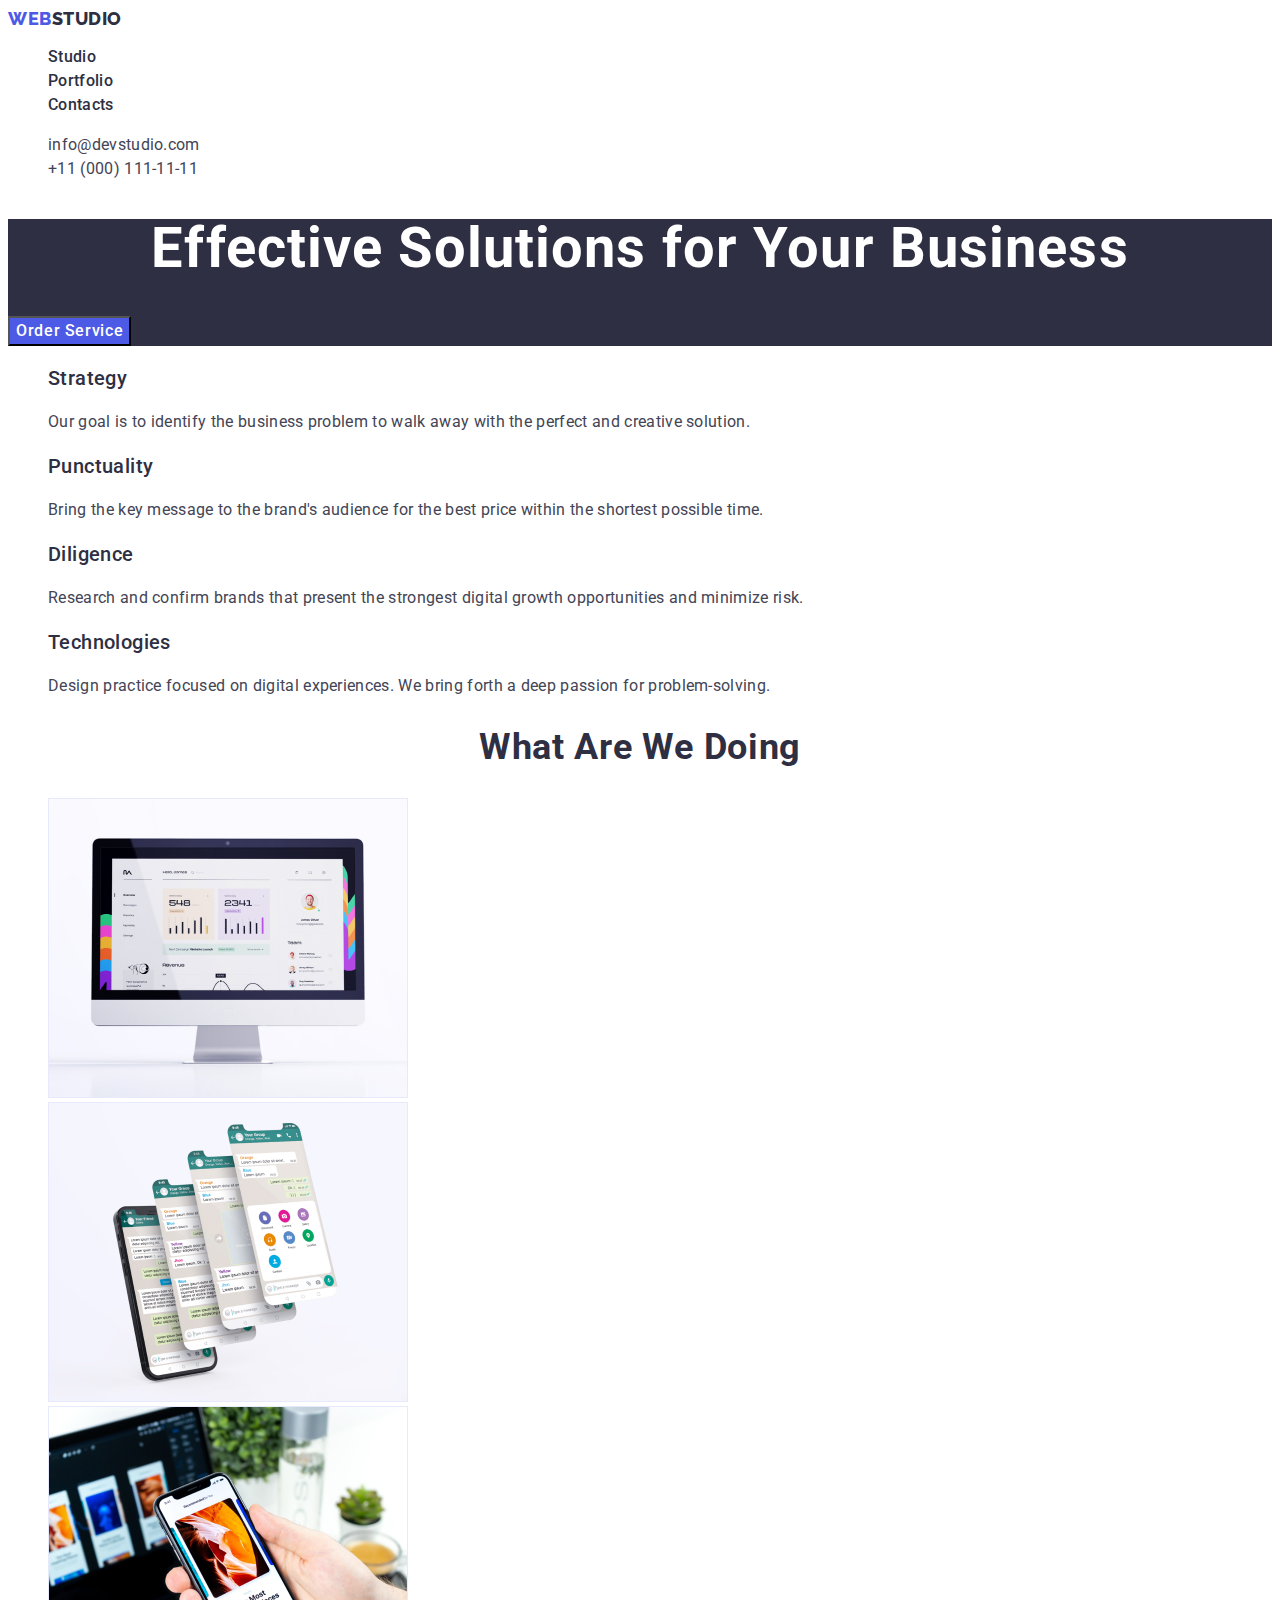
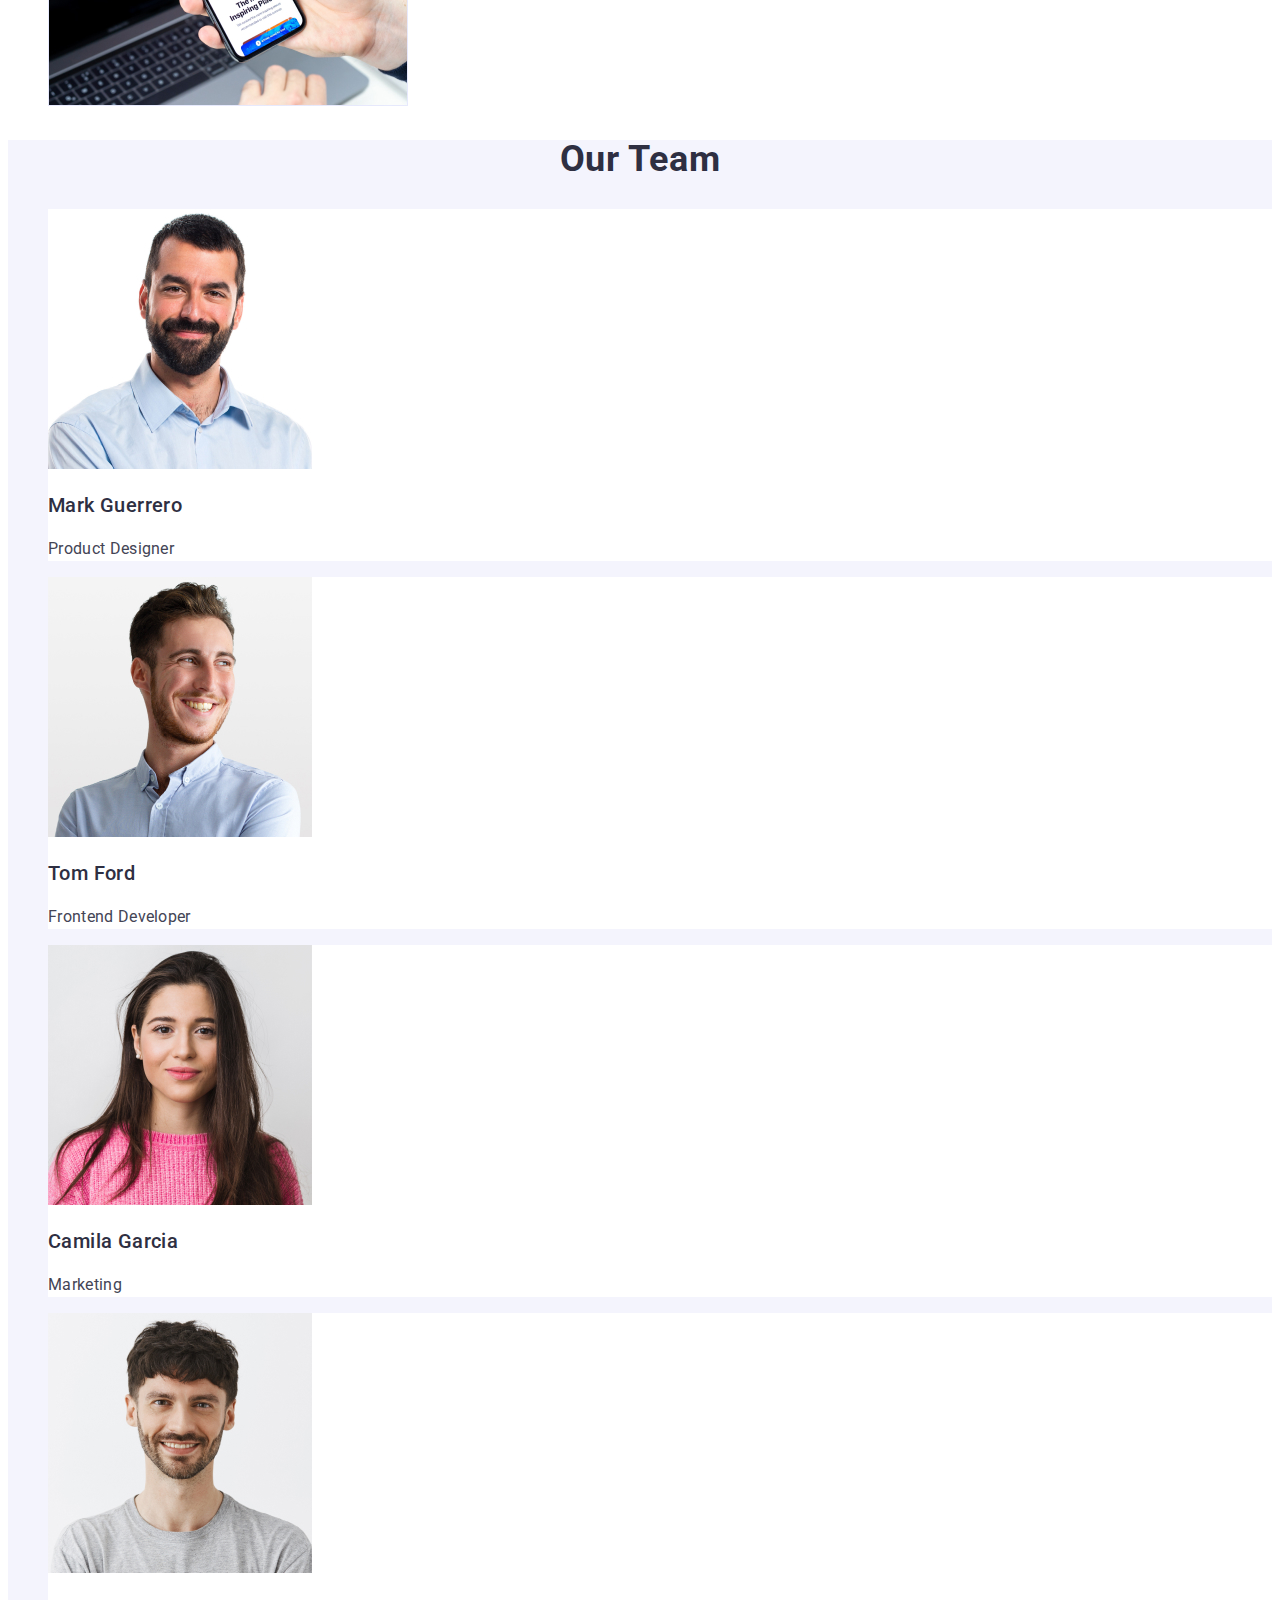
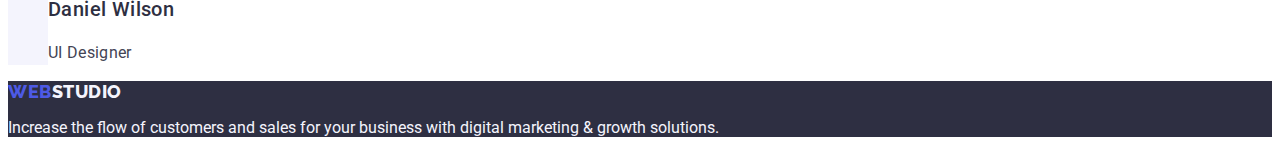
==== index.html @ 0174d846 "1" ====
<!DOCTYPE html>
<html lang="en">
<head>
    <meta charset="UTF-8">
    <meta http-equiv="X-UA-Compatible" content="IE=edge">
    <meta name="viewport" content="width=device-width, initial-scale=1.0">
    <link rel="stylesheet" href="./css/styles.css">
    <title>Web Studio</title>
    <link rel="preconnect" href="https://fonts.googleapis.com" />
    <link rel="preconnect" href="https://fonts.gstatic.com" crossorigin />
    <link href="https://fonts.googleapis.com/css2?family=Raleway:wght@800&family=Roboto:wght@400;500;700;900&display=swap" rel="stylesheet" />
</head>
<body>
    <header>
        <div class="container">
            <nav class="header-nav">
                <a href="./index.html" class="header-logo link">Web<span>Studio</span></a>
                <ul class="list">
                    <li class="header-item"><a class="header-link link" href="./index.html">Studio</a></li>
                    <li class="header-item"><a class="header-link link" href="./portfolio.html">Portfolio</a></li>
                    <li class="header-item"><a class="header-link link" href="">Contacts</a></li>
                </ul>
            </nav>
                <address class="header-contact">
                <ul class="header-contact-item list">
                    <li class="header-contact-list">
                        <a href="mailto:info@devstudio.com" class="header-contact-item link">info@devstudio.com</a>
                    </li>
                    <li class="header-contact-list">
                        <a href="tel:+110001111111" class="header-contact-item link">+11 (000) 111-11-11</a>
                    </li>
                </ul>
                </address>
        </div>
</header>
    
    <main>
        <section class="order">
                <h1 class="order-title">Effective Solutions for Your Business</h1>
                <button type="button" class="order-btn">Order Service</button>
        </section>
        <section>
            <h2 hidden class="hidden-title">features</h2>
            <ul class="features-list list">
            <li class="features-item">
                <h3 class="features-subtitle">Strategy</h3>
                <p class="features-item-text">
                    Our goal is to identify the business problem to walk away with the perfect and creative solution.
                </p>
            </li>
            <li class="features-item">
                <h3 class="features-subtitle">Punctuality</h3>
                <p class="features-item-text">
                    Bring the key message to the brand's audience for the best price within the shortest possible time.
                </p>
            </li>
            <li class="features-item">
                <h3 class="features-subtitle">Diligence</h3>
                <p class="features-item-text">
                    Research and confirm brands that present the strongest digital growth opportunities and minimize risk.
                </p>
            </li>
            <li class="features-item">
                <h3 class="features-subtitle">Technologies</h3>
                <p class="features-item-text">
                    Design practice focused on digital experiences. We bring forth a deep passion for problem-solving.
                </p>
            </li>
            </ul>
        </section>

        <section class="about">
            <h2 class="about-title">What are we doing</h2>
        <ul class="about-list list">
            <li>
                <img src="./images/img-pc.jpg" alt="photo1" width="360" height="300">
            </li>
            <li>
                <img src="./images/img-phone.jpg" alt="photo2" width="360" height="300">
            </li>
            <li>
                <img src="./images/img-phone2.jpg" alt="photo3" width="360" height="300">
            </li>
        </ul>
        </section>

        <section class="team">
            <h2 class="team-title">Our Team</h2>
            <ul class="team-list list">
                <li class="team-list-item">
                    <img src="./images/mark-guerrero.jpg" alt="1" width="264" height="260">
                    <h3 class="team-name">Mark Guerrero</h3>
                    <p class="team-item-text">Product Designer</p>
                </li>

                <li class="team-list-item">
                    <img src="./images/tom-ford.jpg" alt="2" width="264" height="260">
                    <h3 class="team-name">Tom Ford</h3>
                    <p class="team-item-text">Frontend Developer</p>
                </li>

                <li class="team-list-item">
                    <img src="./images/camila-garcia.jpg" alt="3" width="264" height="260">
                    <h3 class="team-name">Camila Garcia</h3>
                    <p class="team-item-text">Marketing</p>
                </li>

                <li class="team-list-item">
                    <img src="./images/daniel-wilson.jpg" alt="4" width="264" height="260">
                    <h3 class="team-name">Daniel Wilson</h3>
                    <p class="team-item-text">UI Designer</p>
                </li>
                
            </ul>
        </section>
    </main>
    
    <footer class="footer">
        <a href="./index.html" class="header-logo link">Web<span class="footer-logo">Studio</span></a>
        <p class="footer-text">Increase the flow of customers and sales for your business with digital marketing & growth solutions.</p>
    </footer>
</body>
</html>
---- css/styles.css ----
:root {
    --color-background: #ffffff;
    --color-iris: #4d5ae5;
    --color-background-btn: #404bbf;
    --color-background-main: #2e2f42;
    --color-main: #434455;
    --color-cloud: #f4f4fd;
}

body {
    color: var(--color-main);
    background-color: var(--color-background);
    font-family: 'Roboto', sans-serif;
}

.link {
    text-decoration: none;
}

.list {
    list-style: none;
}

.header-logo {
    font-family: 'Raleway', sans-serif;
    font-weight: 800;
    font-size: 18px;
    line-height: 1.17;
    letter-spacing: 0.03em;
    text-transform: uppercase;
    color: var(--color-iris);
    text-decoration: none;
}

span {
    color: var(--color-background-main);
    text-decoration: none;
}

/* header */

.header-list {

}

.header-item {

}

.header-link {
    font-weight: 500;
    font-size: 16px;
    line-height: 1.5;
    letter-spacing: 0.02em;
    color: var(--color-background-main);
}

.header-link:is(:hover, :focus) {
    color: var(--color-background-btn);
}

.header-contact {
    font-style: normal;
}

.header-contact-item {
    font-size: 16px;
    line-height: 1.5;
    letter-spacing: 0.02em;
    color: var(--color-main);
}

.header-contact-item:is(:hover, :focus) {
    color: var(--color-background-btn);
}

/* header */

/* Order */

.order {
    background-color: var(--color-background-main);
}

.order-title {
    font-size: 56px;
    line-height: 1.07;
    text-align: center;
    letter-spacing: 0.02em;
    color: var(--color-background);
}

.order-btn {
    background-color: var(--color-iris);
    font-family: "Roboto", sans-serif;
    font-weight: 500;
    font-size: 16px;
    line-height: 1.5;
    letter-spacing: 0.04em;
    color: var(--color-background);
    cursor: pointer;
}

.order-btn:is(:hover, :focus) {
    background-color: var(--color-background-btn);
}

/* Order */

/* features */

.features-list {
}
.features-item {
}
.features-subtitle {
    font-weight: 500;
    font-size: 20px;
    line-height: 1.2;
    letter-spacing: 0.02em;
    color:  var(--color-background-main);
}
.features-item-text {
    font-size: 16px;
    line-height: 1.5;
    letter-spacing: 0.02em;
    color: var(--color-main);
}

/* features */

/* about */

.about-title {
    font-size: 36px;
    line-height: 1.11;
    letter-spacing: 0.02em;
    text-transform: capitalize;
    color: var(--color-background-main);
    text-align: center;
}

/* about */

/* team */

.team {
    background-color: var(--color-cloud);
}
.team-title {
    font-size: 36px;
    line-height: 1.11;
    text-align: center;
    letter-spacing: 0.02em;
    text-transform: capitalize;
    color: var(--color-background-main);
}

.team-list-item {
    background-color: var(--color-background);
}
.team-name {
    font-weight: 500;
    font-size: 20px;
    line-height: 1.2;
    letter-spacing: 0.02em;
    color: var(--color-background-main);
}
.team-item-text {
    font-size: 16px;
    line-height: 1.5;
    letter-spacing: 0.02em;
    color: var(--color-main);
}

/* team */

/* footer */

.footer {
    background-color: var(--color-background-main);
}

.footer-logo {
    color: var(--color-cloud);
}

.footer-text {
    color: var(--color-cloud);
}

/* footer */

/* portfolio */

.portfolio-list-btn {
}

.portfolio-item-btn {
}

.portfolio-btn {
    font-family: 'Roboto', sans-serif;
    font-weight: 500;
    font-size: 16px;
    line-height: 1.5;
    letter-spacing: 0.04em;
    color: var(--color-iris);
    background-color: var(--color-cloud);
    cursor: pointer;
}

.portfolio-btn:is(:hover, :focus) {
    color: var(--color-background);
    background-color: var(--color-background-btn);
}

.portfolio-list-btn {
}

.portfolio-item-btn {
}

.portfolio-btn {
}

.portfolio-item {
}

.portfolio-subtitle {
    font-weight: 500;
    font-size: 20px;
    line-height: 1.2;
    letter-spacing: 0.02em;
    color: var(--color-background-main);
}

.portfolio-text {
    font-size: 16px;
    line-height: 1.5;
    letter-spacing: 0.02em;
    color: var(--color-main);
}

/* portfolio */
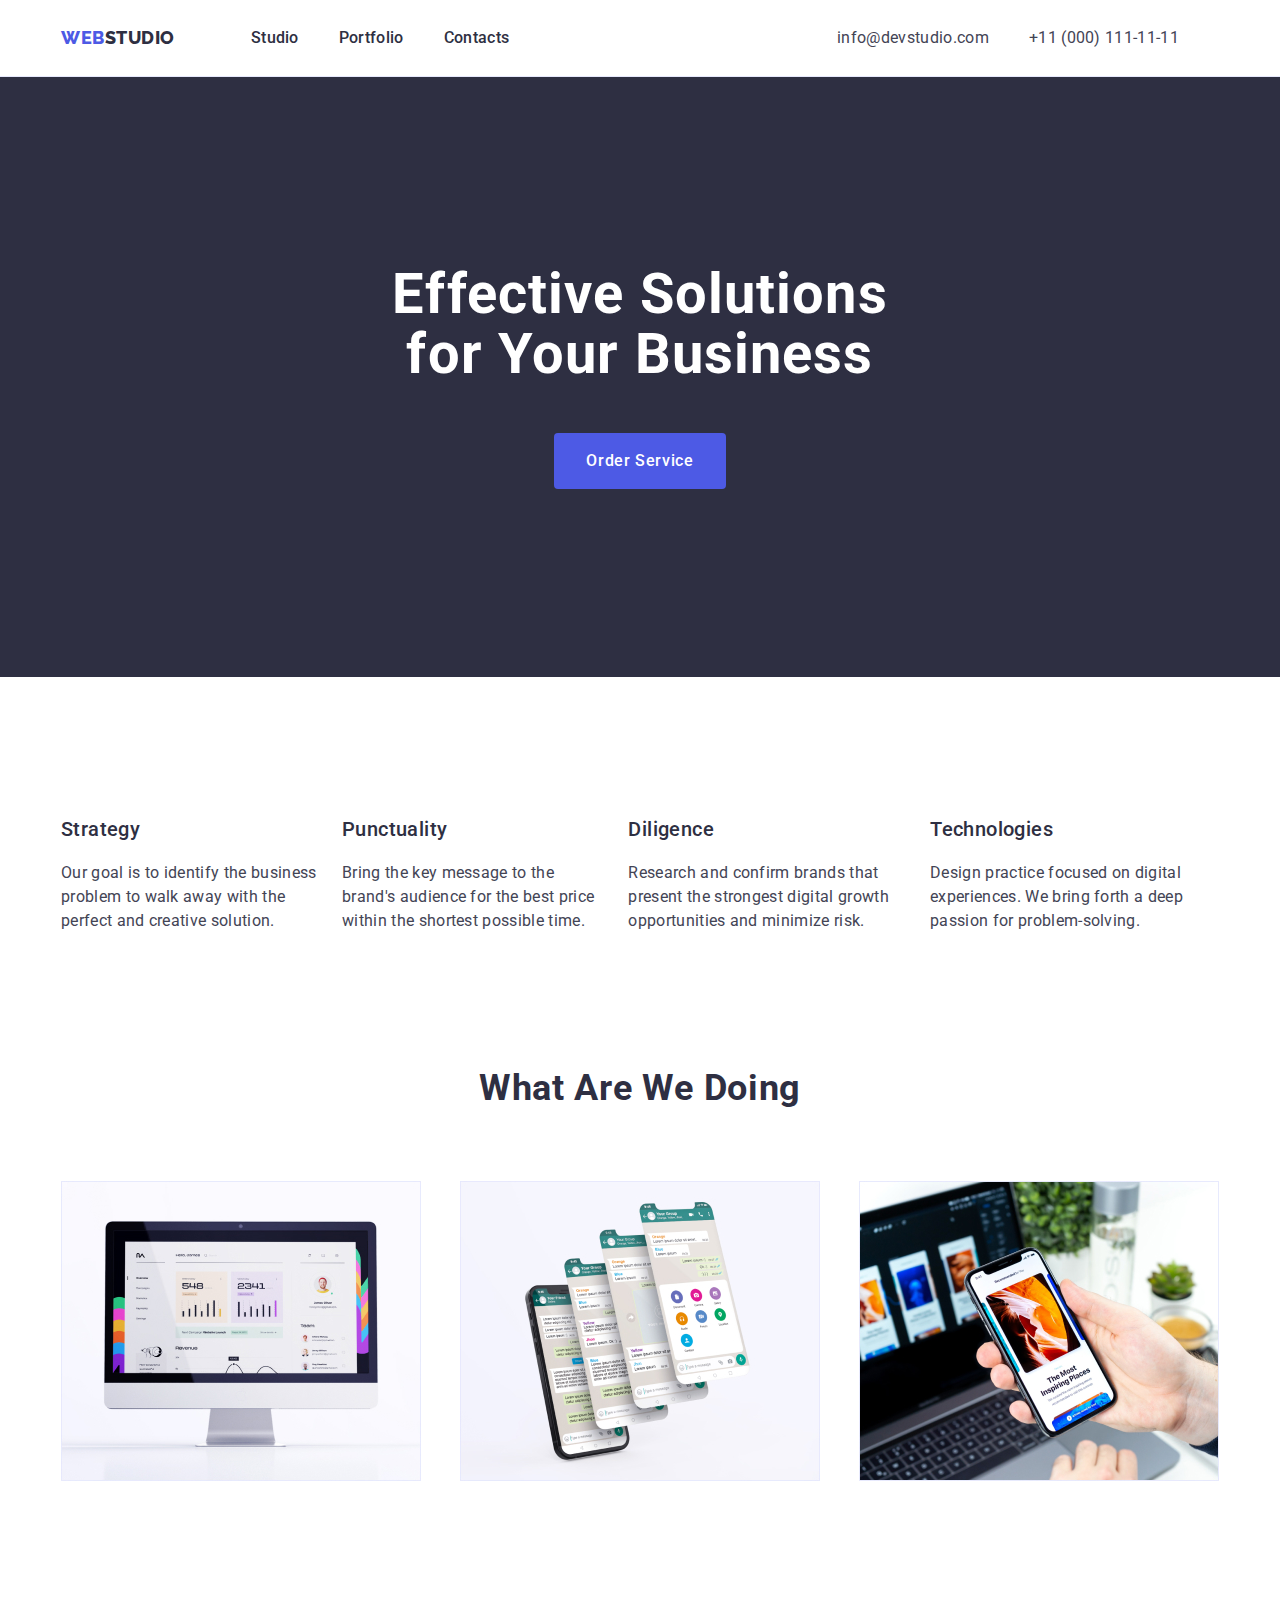
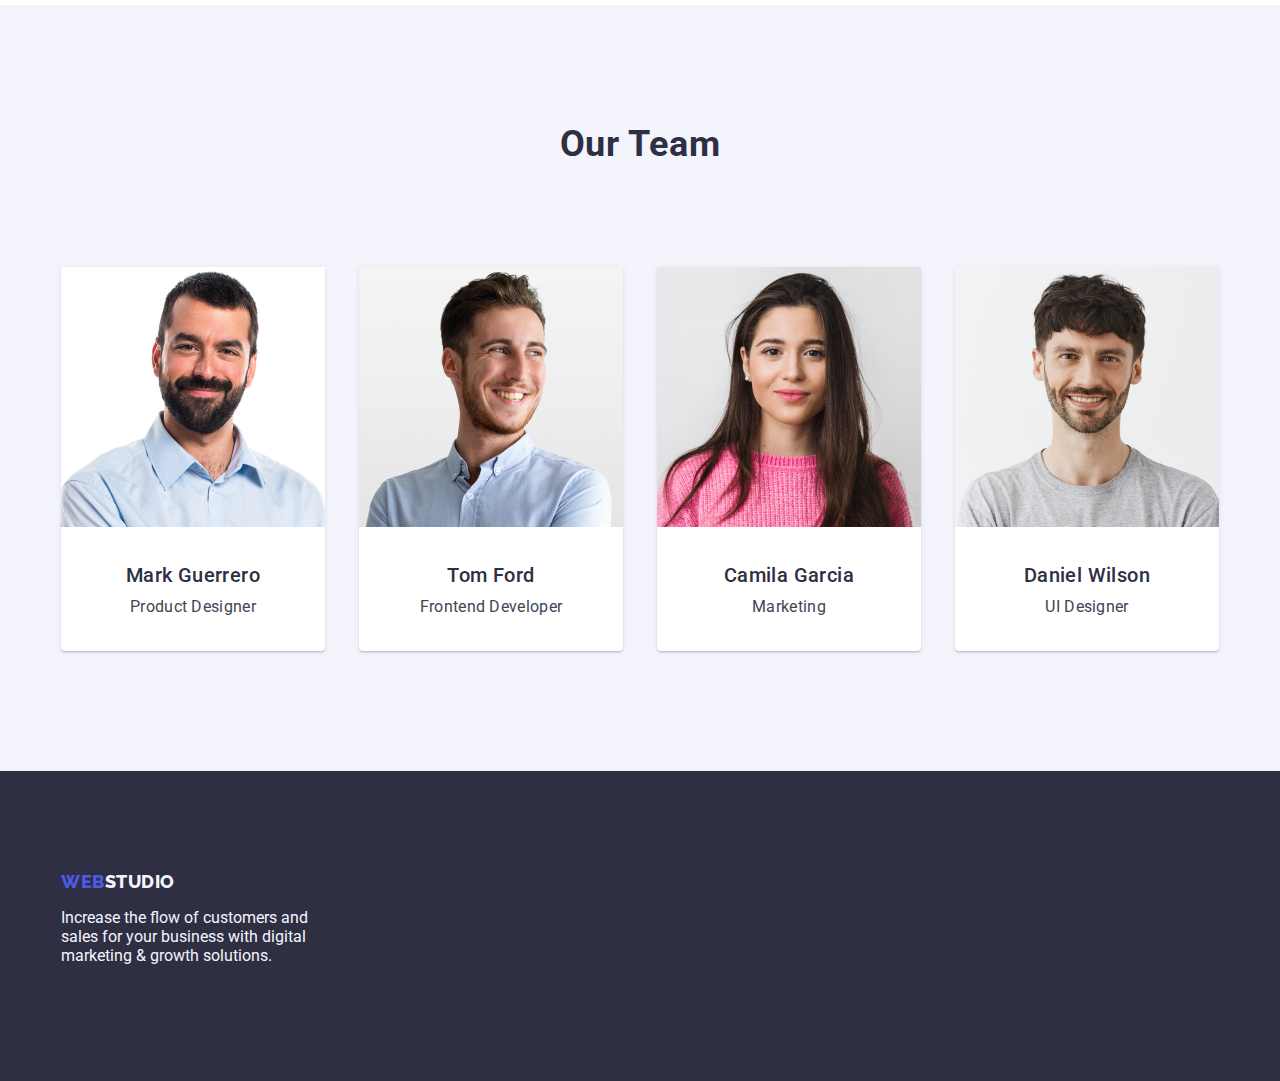
==== commit 9aed8b26: "1" ====
--- a/index.html
+++ b/index.html
@@ -1,45 +1,57 @@
 <!DOCTYPE html>
 <html lang="en">
-<head>
-    <meta charset="UTF-8">
-    <meta http-equiv="X-UA-Compatible" content="IE=edge">
-    <meta name="viewport" content="width=device-width, initial-scale=1.0">
-    <link rel="stylesheet" href="./css/styles.css">
-    <title>Web Studio</title>
-    <link rel="preconnect" href="https://fonts.googleapis.com" />
-    <link rel="preconnect" href="https://fonts.gstatic.com" crossorigin />
-    <link href="https://fonts.googleapis.com/css2?family=Raleway:wght@800&family=Roboto:wght@400;500;700;900&display=swap" rel="stylesheet" />
-</head>
+    <head>
+        <meta charset="UTF-8">
+        <meta http-equiv="X-UA-Compatible" content="IE=edge">
+        <meta name="viewport" content="width=device-width, initial-scale=1.0">
+        <link rel="stylesheet" href="./css/styles.css">
+        <title>Web Studio</title>
+        <link rel="preconnect" href="https://fonts.googleapis.com" />
+        <link rel="preconnect" href="https://fonts.gstatic.com" crossorigin />
+        <link href="https://fonts.googleapis.com/css2?family=Raleway:wght@800&family=Roboto:wght@400;500;700;900&display=swap" rel="stylesheet" />
+    </head>
 <body>
-    <header>
-        <div class="container">
+        <header>
+            <div class="header-container">
+            <div class="header-wrapper">
             <nav class="header-nav">
                 <a href="./index.html" class="header-logo link">Web<span>Studio</span></a>
-                <ul class="list">
-                    <li class="header-item"><a class="header-link link" href="./index.html">Studio</a></li>
-                    <li class="header-item"><a class="header-link link" href="./portfolio.html">Portfolio</a></li>
-                    <li class="header-item"><a class="header-link link" href="">Contacts</a></li>
+                <ul class="header-list list">
+                    <li class="header-item">
+                        <a href="./index.html" class="header-link link">Studio</a>
+                    </li>
+                    <li class="header-item">
+                        <a href="./portfolio.html" class="header-link link">Portfolio</a>
+                    </li>
+                    <li class="header-item">
+                        <a href="" class="header-link link">Contacts</a>
+                    </li>
                 </ul>
             </nav>
-                <address class="header-contact">
+            <address class="header-contact">
                 <ul class="header-contact-item list">
                     <li class="header-contact-list">
-                        <a href="mailto:info@devstudio.com" class="header-contact-item link">info@devstudio.com</a>
+                        <a href="mailto:info@devstudio.com" class="header-contact-itm">info@devstudio.com</a>
                     </li>
                     <li class="header-contact-list">
-                        <a href="tel:+110001111111" class="header-contact-item link">+11 (000) 111-11-11</a>
+                        <a href="tel:+110001111111" class="header-contact-itm">+11 (000) 111-11-11</a>
                     </li>
                 </ul>
-                </address>
+            </address>
         </div>
-</header>
-    
+        </div>
+    </header>
+
     <main>
         <section class="order">
+            <div class="order-container">
                 <h1 class="order-title">Effective Solutions for Your Business</h1>
                 <button type="button" class="order-btn">Order Service</button>
+            </div>
         </section>
-        <section>
+
+        <section class="features">
+            <div class="features-container">
             <h2 hidden class="hidden-title">features</h2>
             <ul class="features-list list">
             <li class="features-item">
@@ -67,24 +79,28 @@
                 </p>
             </li>
             </ul>
+        </div>
         </section>
 
         <section class="about">
+            <div class="about-container">
             <h2 class="about-title">What are we doing</h2>
         <ul class="about-list list">
             <li>
-                <img src="./images/img-pc.jpg" alt="photo1" width="360" height="300">
+                <img src="./images/img-pc.jpg" alt="photo1" width="360" height="300" class="about-img">
             </li>
             <li>
-                <img src="./images/img-phone.jpg" alt="photo2" width="360" height="300">
+                <img src="./images/img-phone.jpg" alt="photo2" width="360" height="300" class="about-img">
             </li>
             <li>
-                <img src="./images/img-phone2.jpg" alt="photo3" width="360" height="300">
+                <img src="./images/img-phone2.jpg" alt="photo3" width="360" height="300" class="about-img">
             </li>
         </ul>
+        </div>
         </section>
 
         <section class="team">
+            <div class="team-container">
             <h2 class="team-title">Our Team</h2>
             <ul class="team-list list">
                 <li class="team-list-item">
@@ -112,12 +128,17 @@
                 </li>
                 
             </ul>
+            </div>
         </section>
     </main>
-    
+
     <footer class="footer">
-        <a href="./index.html" class="header-logo link">Web<span class="footer-logo">Studio</span></a>
+        <div class="footer-container">
+            <div class="footer-wrapper">
+            <a href="./index.html" class="header-logo link">Web<span class="footer-logo">Studio</span></a>
         <p class="footer-text">Increase the flow of customers and sales for your business with digital marketing & growth solutions.</p>
+        </div>
+        </div>
     </footer>
 </body>
 </html>--- a/css/styles.css
+++ b/css/styles.css
@@ -5,12 +5,15 @@
     --color-background-main: #2e2f42;
     --color-main: #434455;
     --color-cloud: #f4f4fd;
+    --color-corn: #E7E9FC;
 }
 
 body {
     color: var(--color-main);
     background-color: var(--color-background);
     font-family: 'Roboto', sans-serif;
+    margin: 0 auto;
+    padding: 0;
 }
 
 .link {
@@ -21,7 +24,53 @@
     list-style: none;
 }
 
+.main-container {
+    max-width: 1158px;
+    margin: 0 auto;
+}
+
+ul, li {
+    margin: 0;
+    padding: 0;
+}
+
+/* header */
+
+header {
+    border-bottom: 1px solid var(--color-corn);
+    background-color: var(--color-background);
+}
+
+.header-container {
+    max-width: 1158px;
+    margin: 0 auto;
+}
+
+.header-wrapper {
+    display: flex;
+    justify-content: space-between;
+    margin-top: 26px;
+    margin-bottom: 26px;
+}
+
+.header-nav {
+    display: flex;
+    align-items: center;
+}
+
+.header-contact-item {
+    display: flex;
+    align-items: center;
+}
+
+.header-list {
+    display: flex;
+}
+
 .header-logo {
+    display: flex;
+    margin-right: 76px;
+
     font-family: 'Raleway', sans-serif;
     font-weight: 800;
     font-size: 18px;
@@ -32,22 +81,19 @@
     text-decoration: none;
 }
 
-span {
-    color: var(--color-background-main);
-    text-decoration: none;
-}
-
-/* header */
-
-.header-list {
-
-}
-
 .header-item {
-
+    margin-right: 40px;
+}
+/* .header-item:last-child {
+    margin-right: 0;
+} */
+
+.header-item:not(:last-child) {
+    margin-right: 40px;
 }
 
 .header-link {
+    display: block;
     font-weight: 500;
     font-size: 16px;
     line-height: 1.5;
@@ -60,26 +106,47 @@
 }
 
 .header-contact {
+    display: flex;
+}
+
+.header-contact-list {
+    margin-right: 40px;
+}
+
+.header-contact-list:not(:last-child) {
+    margin-right: 40px;
+}
+
+.header-contact-itm {
+    text-decoration: none;
     font-style: normal;
-}
-
-.header-contact-item {
-    font-size: 16px;
-    line-height: 1.5;
-    letter-spacing: 0.02em;
-    color: var(--color-main);
-}
-
-.header-contact-item:is(:hover, :focus) {
+    font-size: 16px;
+    line-height: 1.5;
+    letter-spacing: 0.02em;
+    color: var(--color-main);   
+}
+
+.header-contact-itm:is(:hover, :focus) {
     color: var(--color-background-btn);
 }
 
+span {
+    color: var(--color-background-main);
+    text-decoration: none;
+}
+
 /* header */
 
-/* Order */
+/* order */
 
 .order {
     background-color: var(--color-background-main);
+}
+
+.order-container {
+    max-width: 1158px;
+    margin: 0 auto;
+    text-align: center;
 }
 
 .order-title {
@@ -88,9 +155,19 @@
     text-align: center;
     letter-spacing: 0.02em;
     color: var(--color-background);
+    width: 496px;
+    margin: 0 auto;
+    padding-top: 188px;
 }
 
 .order-btn {
+    border-radius: 4px;
+    padding: 16px 32px;
+    border: none;
+    text-align: center;
+    margin-top: 48px;
+    margin-bottom: 188px;
+
     background-color: var(--color-iris);
     font-family: "Roboto", sans-serif;
     font-weight: 500;
@@ -99,20 +176,44 @@
     letter-spacing: 0.04em;
     color: var(--color-background);
     cursor: pointer;
+
+    background: #4D5AE5;
+    background-color: var(--color-iris);
 }
 
 .order-btn:is(:hover, :focus) {
     background-color: var(--color-background-btn);
 }
 
-/* Order */
+/* order */
 
 /* features */
 
+.features {
+
+}
+
+.features-container {
+    max-width: 1158px;
+    margin: 0 auto;
+    margin-top: 120px;
+}
+
+.hidden-title {
+}
+
 .features-list {
-}
+    display: flex;
+    justify-content: space-between;
+}
+
 .features-item {
 }
+
+.features-subtitle, .features-item-text {
+    margin-right: 24px;
+}
+
 .features-subtitle {
     font-weight: 500;
     font-size: 20px;
@@ -120,6 +221,7 @@
     letter-spacing: 0.02em;
     color:  var(--color-background-main);
 }
+
 .features-item-text {
     font-size: 16px;
     line-height: 1.5;
@@ -130,6 +232,15 @@
 /* features */
 
 /* about */
+
+.about {
+}
+
+.about-container {
+    max-width: 1158px;
+    margin: 0 auto;
+    margin-top: 120px;
+}
 
 .about-title {
     font-size: 36px;
@@ -140,6 +251,16 @@
     text-align: center;
 }
 
+.about-list {
+    display: flex;
+    justify-content: space-between;
+    margin: 0 auto;
+    margin-top: 72px;
+}
+
+.about-img {
+}
+
 /* about */
 
 /* team */
@@ -147,6 +268,13 @@
 .team {
     background-color: var(--color-cloud);
 }
+
+.team-container {
+    max-width: 1158px;
+    margin: 0 auto;
+    margin-top: 120px;
+}
+
 .team-title {
     font-size: 36px;
     line-height: 1.11;
@@ -154,23 +282,45 @@
     letter-spacing: 0.02em;
     text-transform: capitalize;
     color: var(--color-background-main);
+
+    padding-top: 120px;
+}
+
+.team-list {
+    display: flex;
+    justify-content: space-between;
+    padding-top: 72px;
+    padding-bottom: 120px;
 }
 
 .team-list-item {
     background-color: var(--color-background);
-}
+    box-shadow: 0px 1px 6px rgba(46, 47, 66, 0.08), 0px 1px 1px rgba(46, 47, 66, 0.16), 0px 2px 1px rgba(46, 47, 66, 0.08);
+border-radius: 0px 0px 4px 4px;
+}
+
 .team-name {
     font-weight: 500;
     font-size: 20px;
     line-height: 1.2;
     letter-spacing: 0.02em;
     color: var(--color-background-main);
-}
+
+    text-align: center;
+    margin: 0 auto;
+    padding-top: 32px;
+    padding-bottom: 8px;
+}
+
 .team-item-text {
     font-size: 16px;
     line-height: 1.5;
     letter-spacing: 0.02em;
     color: var(--color-main);
+
+    text-align: center;
+    margin: 0 auto;
+    padding-bottom: 32px;
 }
 
 /* team */
@@ -181,25 +331,56 @@
     background-color: var(--color-background-main);
 }
 
+.footer-container {
+    max-width: 1158px;
+    margin: 0 auto;
+}
+
+.footer-wrapper {
+    padding-top: 100px;
+    padding-bottom: 100px;
+}
+
 .footer-logo {
     color: var(--color-cloud);
 }
 
 .footer-text {
     color: var(--color-cloud);
+    width: 264px;
 }
 
 /* footer */
 
 /* portfolio */
 
+.portfolio {
+}
+.portfolio-container-btn {
+    width: 1158px;
+    margin: 0 auto;
+
+}
+
+.container-btn-wrapper {
+    margin: 0 auto;
+}
+
 .portfolio-list-btn {
+    display: flex;
+    justify-content: center;
+    margin-top: 96px;
 }
 
 .portfolio-item-btn {
-}
-
+    margin-right: 24px;
+}
 .portfolio-btn {
+    border: 1px solid var(--color-corn);
+    border-radius: 4px;
+    background-color: var(--color-cloud);
+    padding: 12px 24px;
+
     font-family: 'Roboto', sans-serif;
     font-weight: 500;
     font-size: 16px;
@@ -208,23 +389,31 @@
     color: var(--color-iris);
     background-color: var(--color-cloud);
     cursor: pointer;
+    border: none;
 }
 
 .portfolio-btn:is(:hover, :focus) {
+    background-color: var(--color-background-btn);
     color: var(--color-background);
-    background-color: var(--color-background-btn);
-}
-
-.portfolio-list-btn {
-}
-
-.portfolio-item-btn {
-}
-
-.portfolio-btn {
+}
+
+.portfolio-container-list {
+    width: 1158px;
+    margin: 0 auto;
+    margin-bottom: 120px;
+}
+.portfolio-container-wrapper {
+
+}
+.portfolio-list {
+    display: flex;
+    flex-wrap: wrap;
+    margin-top: 72px;
 }
 
 .portfolio-item {
+    margin-right: 24px;
+    margin-bottom: 48px;
 }
 
 .portfolio-subtitle {
@@ -233,13 +422,36 @@
     line-height: 1.2;
     letter-spacing: 0.02em;
     color: var(--color-background-main);
+
+    margin: 0 auto;
+    padding-top: 24px;
+    padding-bottom: 8px;
+    padding-left: 16px;
 }
 
 .portfolio-text {
+    margin: 0 auto;
+    padding-bottom: 32px;
+    padding-left: 16px;
+
     font-size: 16px;
     line-height: 1.5;
     letter-spacing: 0.02em;
     color: var(--color-main);
 }
 
+
+.portfolio-link {
+
+}
+
+.portfolio-item-text {
+    border: 1px solid var(--color-corn);
+    border-top: none;
+}
+
+
+.portfolio-img-list {
+    display: block;
+}
 /* portfolio */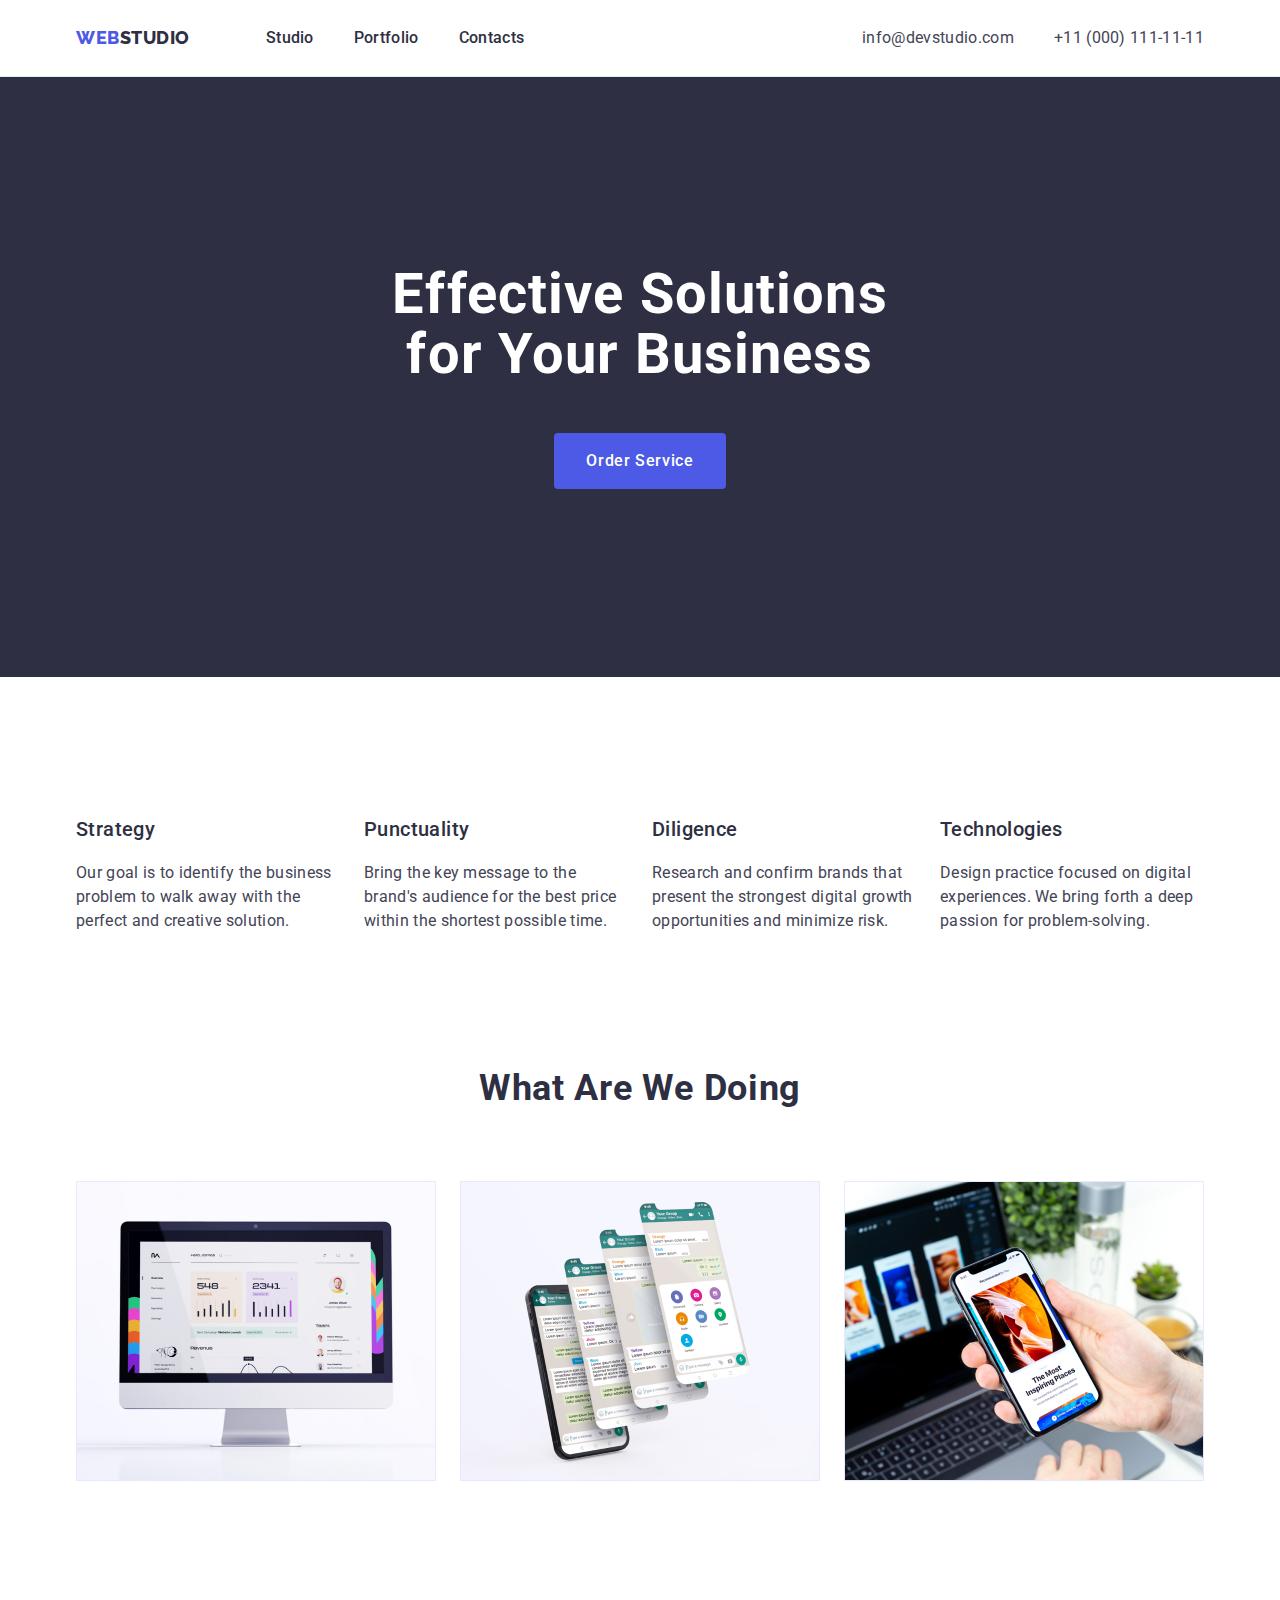
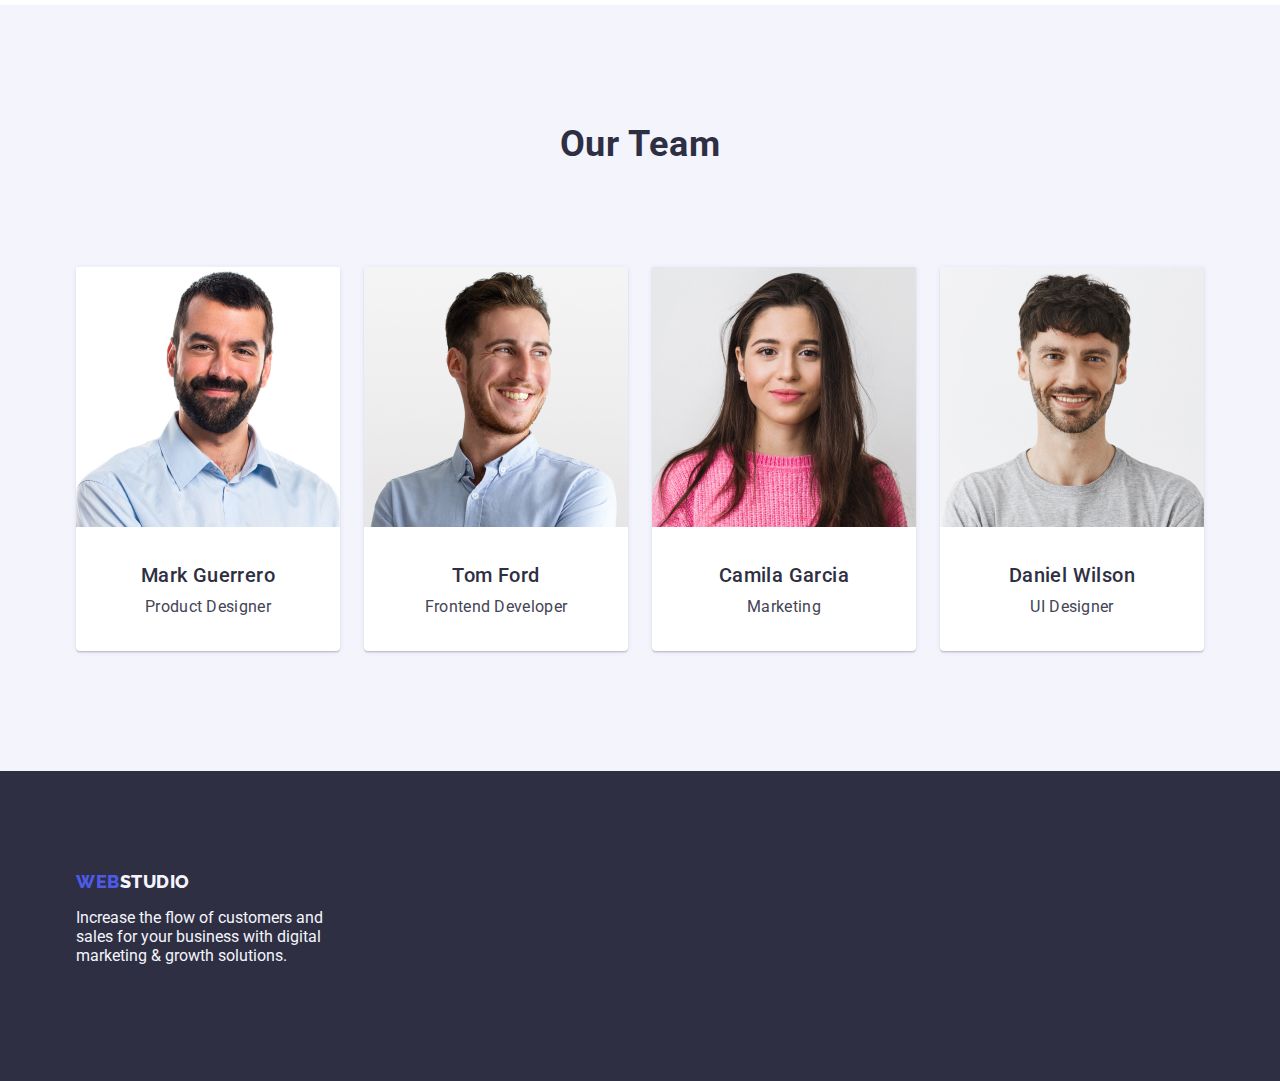
==== commit c5c96e14: "1" ====
--- a/index.html
+++ b/index.html
@@ -12,7 +12,7 @@
     </head>
 <body>
         <header>
-            <div class="header-container">
+            <div class="container">
             <div class="header-wrapper">
             <nav class="header-nav">
                 <a href="./index.html" class="header-logo link">Web<span>Studio</span></a>
@@ -44,15 +44,18 @@
 
     <main>
         <section class="order">
-            <div class="order-container">
-                <h1 class="order-title">Effective Solutions for Your Business</h1>
-                <button type="button" class="order-btn">Order Service</button>
+            <div class="container">
+                <div class="order-box">
+                    <h1 class="order-title">Effective Solutions for Your Business</h1>
+                    <button type="button" class="order-btn">Order Service</button>
+                </div>
             </div>
         </section>
 
         <section class="features">
-            <div class="features-container">
-            <h2 hidden class="hidden-title">features</h2>
+            <div class="container">
+            <div class="features-box">
+                <h2 hidden class="hidden-title">features</h2>
             <ul class="features-list list">
             <li class="features-item">
                 <h3 class="features-subtitle">Strategy</h3>
@@ -79,13 +82,15 @@
                 </p>
             </li>
             </ul>
+            </div>
         </div>
         </section>
 
         <section class="about">
-            <div class="about-container">
-            <h2 class="about-title">What are we doing</h2>
-        <ul class="about-list list">
+            <div class="container">
+            <div class="about-box">
+                <h2 class="about-title">What are we doing</h2>
+            <ul class="about-list list">
             <li>
                 <img src="./images/img-pc.jpg" alt="photo1" width="360" height="300" class="about-img">
             </li>
@@ -96,13 +101,15 @@
                 <img src="./images/img-phone2.jpg" alt="photo3" width="360" height="300" class="about-img">
             </li>
         </ul>
+            </div>
         </div>
         </section>
 
         <section class="team">
-            <div class="team-container">
-            <h2 class="team-title">Our Team</h2>
-            <ul class="team-list list">
+            <div class="container">
+            <div class="team-box">
+                <h2 class="team-title">Our Team</h2>
+                <ul class="team-list list">
                 <li class="team-list-item">
                     <img src="./images/mark-guerrero.jpg" alt="1" width="264" height="260">
                     <h3 class="team-name">Mark Guerrero</h3>
@@ -129,11 +136,12 @@
                 
             </ul>
             </div>
+            </div>
         </section>
     </main>
 
     <footer class="footer">
-        <div class="footer-container">
+        <div class="container">
             <div class="footer-wrapper">
             <a href="./index.html" class="header-logo link">Web<span class="footer-logo">Studio</span></a>
         <p class="footer-text">Increase the flow of customers and sales for your business with digital marketing & growth solutions.</p>
--- a/css/styles.css
+++ b/css/styles.css
@@ -24,9 +24,12 @@
     list-style: none;
 }
 
-.main-container {
-    max-width: 1158px;
-    margin: 0 auto;
+.container {
+    max-width: 1128px;
+    padding-left: 15px;
+    padding-right: 15px;
+    margin: 0 auto;
+    
 }
 
 ul, li {
@@ -39,11 +42,6 @@
 header {
     border-bottom: 1px solid var(--color-corn);
     background-color: var(--color-background);
-}
-
-.header-container {
-    max-width: 1158px;
-    margin: 0 auto;
 }
 
 .header-wrapper {
@@ -82,11 +80,7 @@
 }
 
 .header-item {
-    margin-right: 40px;
-}
-/* .header-item:last-child {
-    margin-right: 0;
-} */
+}
 
 .header-item:not(:last-child) {
     margin-right: 40px;
@@ -110,7 +104,6 @@
 }
 
 .header-contact-list {
-    margin-right: 40px;
 }
 
 .header-contact-list:not(:last-child) {
@@ -143,9 +136,7 @@
     background-color: var(--color-background-main);
 }
 
-.order-container {
-    max-width: 1158px;
-    margin: 0 auto;
+.order-box {
     text-align: center;
 }
 
@@ -193,9 +184,7 @@
 
 }
 
-.features-container {
-    max-width: 1158px;
-    margin: 0 auto;
+.features-box {
     margin-top: 120px;
 }
 
@@ -210,7 +199,7 @@
 .features-item {
 }
 
-.features-subtitle, .features-item-text {
+.features-item:not(:last-child) {
     margin-right: 24px;
 }
 
@@ -223,6 +212,7 @@
 }
 
 .features-item-text {
+    max-width: 264px;
     font-size: 16px;
     line-height: 1.5;
     letter-spacing: 0.02em;
@@ -236,9 +226,7 @@
 .about {
 }
 
-.about-container {
-    max-width: 1158px;
-    margin: 0 auto;
+.about-box {
     margin-top: 120px;
 }
 
@@ -261,6 +249,10 @@
 .about-img {
 }
 
+.about-img:not(:last-child) {
+    margin-right: 24px;
+}
+
 /* about */
 
 /* team */
@@ -269,9 +261,7 @@
     background-color: var(--color-cloud);
 }
 
-.team-container {
-    max-width: 1158px;
-    margin: 0 auto;
+.team-box {
     margin-top: 120px;
 }
 
@@ -331,11 +321,6 @@
     background-color: var(--color-background-main);
 }
 
-.footer-container {
-    max-width: 1158px;
-    margin: 0 auto;
-}
-
 .footer-wrapper {
     padding-top: 100px;
     padding-bottom: 100px;
@@ -354,16 +339,8 @@
 
 /* portfolio */
 
-.portfolio {
-}
-.portfolio-container-btn {
-    width: 1158px;
-    margin: 0 auto;
-
-}
-
-.container-btn-wrapper {
-    margin: 0 auto;
+.portfolio-box {
+    margin-bottom: 120px;
 }
 
 .portfolio-list-btn {
@@ -373,8 +350,12 @@
 }
 
 .portfolio-item-btn {
+}
+
+.portfolio-item-btn:not(:last-child) {
     margin-right: 24px;
 }
+
 .portfolio-btn {
     border: 1px solid var(--color-corn);
     border-radius: 4px;
@@ -397,14 +378,6 @@
     color: var(--color-background);
 }
 
-.portfolio-container-list {
-    width: 1158px;
-    margin: 0 auto;
-    margin-bottom: 120px;
-}
-.portfolio-container-wrapper {
-
-}
 .portfolio-list {
     display: flex;
     flex-wrap: wrap;
@@ -412,8 +385,21 @@
 }
 
 .portfolio-item {
+    width: 360px;
+    margin-bottom: 48px;
     margin-right: 24px;
-    margin-bottom: 48px;
+}
+
+.portfolio-item:nth-child(3) {
+    margin-right: 0;
+}
+
+.portfolio-item:nth-child(6) {
+    margin-right: 0;
+}
+
+.portfolio-item:nth-child(9) {
+    margin-right: 0;
 }
 
 .portfolio-subtitle {
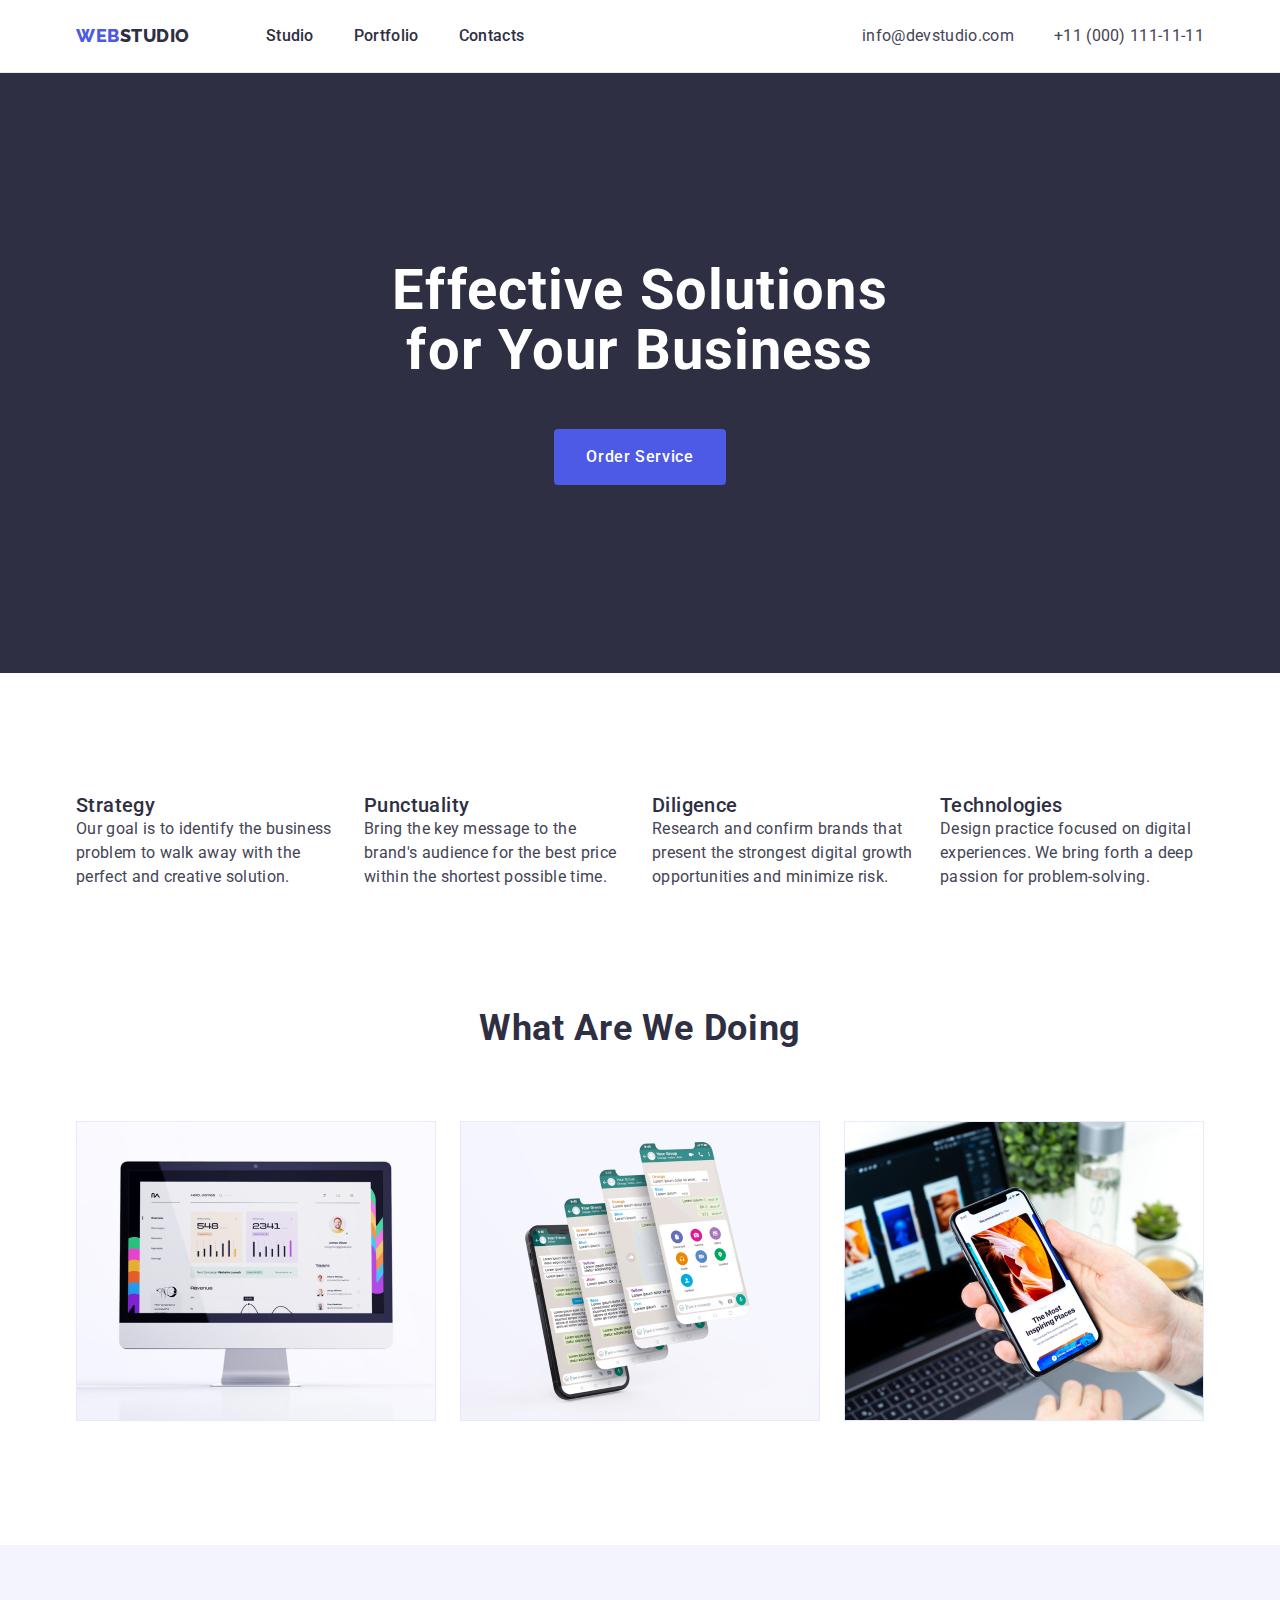
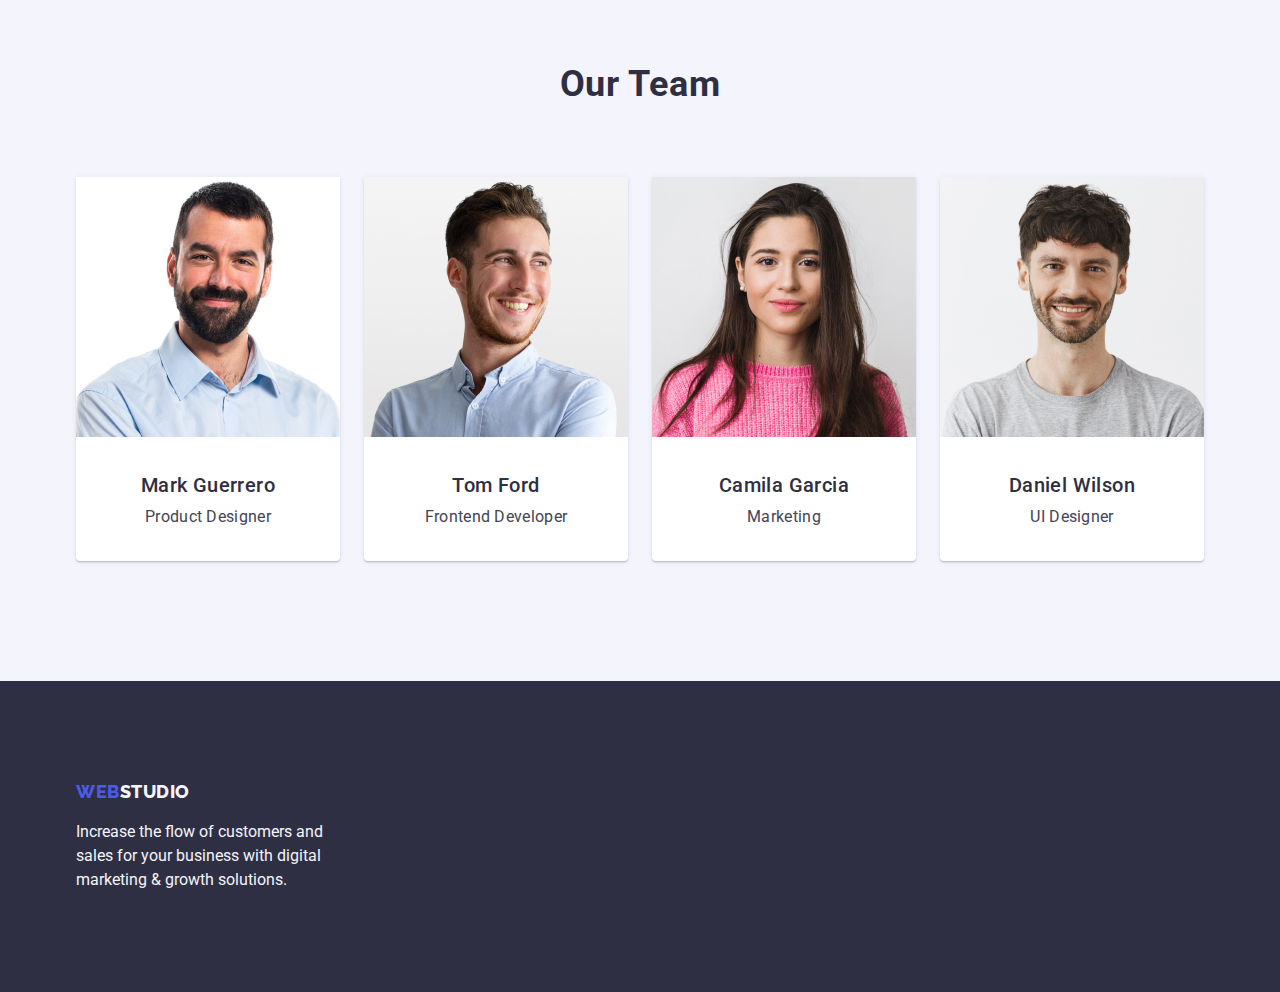
==== commit d1c2ca77: "1" ====
--- a/index.html
+++ b/index.html
@@ -12,8 +12,7 @@
     </head>
 <body>
         <header>
-            <div class="container">
-            <div class="header-wrapper">
+            <div class="container header-container">
             <nav class="header-nav">
                 <a href="./index.html" class="header-logo link">Web<span>Studio</span></a>
                 <ul class="header-list list">
@@ -39,22 +38,18 @@
                 </ul>
             </address>
         </div>
-        </div>
     </header>
 
     <main>
         <section class="order">
             <div class="container">
-                <div class="order-box">
                     <h1 class="order-title">Effective Solutions for Your Business</h1>
                     <button type="button" class="order-btn">Order Service</button>
-                </div>
             </div>
         </section>
 
         <section class="features">
             <div class="container">
-            <div class="features-box">
                 <h2 hidden class="hidden-title">features</h2>
             <ul class="features-list list">
             <li class="features-item">
@@ -82,13 +77,11 @@
                 </p>
             </li>
             </ul>
-            </div>
         </div>
         </section>
 
         <section class="about">
             <div class="container">
-            <div class="about-box">
                 <h2 class="about-title">What are we doing</h2>
             <ul class="about-list list">
             <li>
@@ -101,41 +94,46 @@
                 <img src="./images/img-phone2.jpg" alt="photo3" width="360" height="300" class="about-img">
             </li>
         </ul>
-            </div>
         </div>
         </section>
 
         <section class="team">
             <div class="container">
-            <div class="team-box">
                 <h2 class="team-title">Our Team</h2>
                 <ul class="team-list list">
                 <li class="team-list-item">
                     <img src="./images/mark-guerrero.jpg" alt="1" width="264" height="260">
-                    <h3 class="team-name">Mark Guerrero</h3>
-                    <p class="team-item-text">Product Designer</p>
+                    <div class="team-list-cover">
+                        <h3 class="team-name">Mark Guerrero</h3>
+                        <p class="team-item-text">Product Designer</p>
+                    </div>
                 </li>
 
                 <li class="team-list-item">
                     <img src="./images/tom-ford.jpg" alt="2" width="264" height="260">
-                    <h3 class="team-name">Tom Ford</h3>
-                    <p class="team-item-text">Frontend Developer</p>
+                    <div class="team-list-cover">
+                        <h3 class="team-name">Tom Ford</h3>
+                        <p class="team-item-text">Frontend Developer</p>
+                    </div>
                 </li>
 
                 <li class="team-list-item">
                     <img src="./images/camila-garcia.jpg" alt="3" width="264" height="260">
-                    <h3 class="team-name">Camila Garcia</h3>
-                    <p class="team-item-text">Marketing</p>
+                    <div class="team-list-cover">
+                        <h3 class="team-name">Camila Garcia</h3>
+                        <p class="team-item-text">Marketing</p>
+                    </div>
                 </li>
 
                 <li class="team-list-item">
                     <img src="./images/daniel-wilson.jpg" alt="4" width="264" height="260">
-                    <h3 class="team-name">Daniel Wilson</h3>
-                    <p class="team-item-text">UI Designer</p>
+                    <div class="team-list-cover">
+                        <h3 class="team-name">Daniel Wilson</h3>
+                        <p class="team-item-text">UI Designer</p>
+                    </div>
                 </li>
                 
             </ul>
-            </div>
             </div>
         </section>
     </main>
@@ -143,7 +141,7 @@
     <footer class="footer">
         <div class="container">
             <div class="footer-wrapper">
-            <a href="./index.html" class="header-logo link">Web<span class="footer-logo">Studio</span></a>
+            <a href="./index.html" class="footer-logo link">Web<span class="footer-logo-span">Studio</span></a>
         <p class="footer-text">Increase the flow of customers and sales for your business with digital marketing & growth solutions.</p>
         </div>
         </div>
--- a/css/styles.css
+++ b/css/styles.css
@@ -28,11 +28,11 @@
     max-width: 1128px;
     padding-left: 15px;
     padding-right: 15px;
-    margin: 0 auto;
-    
-}
-
-ul, li {
+    margin-left: auto;
+    margin-right: auto;
+}
+
+ul, li, h3, h2, p{
     margin: 0;
     padding: 0;
 }
@@ -44,11 +44,11 @@
     background-color: var(--color-background);
 }
 
-.header-wrapper {
-    display: flex;
-    justify-content: space-between;
-    margin-top: 26px;
-    margin-bottom: 26px;
+.header-container {
+    display: flex;
+    justify-content: space-between; 
+    padding-top: 24px;
+    padding-bottom: 24px;
 }
 
 .header-nav {
@@ -134,10 +134,9 @@
 
 .order {
     background-color: var(--color-background-main);
-}
-
-.order-box {
-    text-align: center;
+    text-align: center;
+    padding-top: 188px;
+    padding-bottom: 188px;
 }
 
 .order-title {
@@ -146,9 +145,9 @@
     text-align: center;
     letter-spacing: 0.02em;
     color: var(--color-background);
+
     width: 496px;
     margin: 0 auto;
-    padding-top: 188px;
 }
 
 .order-btn {
@@ -157,7 +156,6 @@
     border: none;
     text-align: center;
     margin-top: 48px;
-    margin-bottom: 188px;
 
     background-color: var(--color-iris);
     font-family: "Roboto", sans-serif;
@@ -181,11 +179,8 @@
 /* features */
 
 .features {
-
-}
-
-.features-box {
-    margin-top: 120px;
+    padding-top: 120px;
+    padding-bottom: 120px;
 }
 
 .hidden-title {
@@ -193,7 +188,6 @@
 
 .features-list {
     display: flex;
-    justify-content: space-between;
 }
 
 .features-item {
@@ -224,10 +218,8 @@
 /* about */
 
 .about {
-}
-
-.about-box {
-    margin-top: 120px;
+
+    padding-bottom: 120px;
 }
 
 .about-title {
@@ -259,10 +251,8 @@
 
 .team {
     background-color: var(--color-cloud);
-}
-
-.team-box {
-    margin-top: 120px;
+    padding-bottom: 120px;
+    padding-top: 120px;
 }
 
 .team-title {
@@ -272,15 +262,12 @@
     letter-spacing: 0.02em;
     text-transform: capitalize;
     color: var(--color-background-main);
-
-    padding-top: 120px;
+    padding-bottom: 72px;
 }
 
 .team-list {
     display: flex;
     justify-content: space-between;
-    padding-top: 72px;
-    padding-bottom: 120px;
 }
 
 .team-list-item {
@@ -297,9 +284,13 @@
     color: var(--color-background-main);
 
     text-align: center;
-    margin: 0 auto;
+    padding-bottom: 8px;
+}
+
+.team-list-cover {
     padding-top: 32px;
-    padding-bottom: 8px;
+    padding-bottom: 32px;
+    
 }
 
 .team-item-text {
@@ -309,8 +300,6 @@
     color: var(--color-main);
 
     text-align: center;
-    margin: 0 auto;
-    padding-bottom: 32px;
 }
 
 /* team */
@@ -324,15 +313,31 @@
 .footer-wrapper {
     padding-top: 100px;
     padding-bottom: 100px;
+    width: 264px;
 }
 
 .footer-logo {
+
+
+    font-family: 'Raleway', sans-serif;
+    font-weight: 800;
+    font-size: 18px;
+    line-height: 1.17;
+    letter-spacing: 0.03em;
+    text-transform: uppercase;
+    color: var(--color-iris);
+    text-decoration: none;
+}
+
+
+.footer-logo-span {
     color: var(--color-cloud);
 }
 
 .footer-text {
+    line-height: 1.5;
+    padding-top: 18px;
     color: var(--color-cloud);
-    width: 264px;
 }
 
 /* footer */
@@ -350,6 +355,7 @@
 }
 
 .portfolio-item-btn {
+    
 }
 
 .portfolio-item-btn:not(:last-child) {
@@ -370,12 +376,16 @@
     color: var(--color-iris);
     background-color: var(--color-cloud);
     cursor: pointer;
-    border: none;
+
 }
 
 .portfolio-btn:is(:hover, :focus) {
     background-color: var(--color-background-btn);
     color: var(--color-background);
+    box-shadow: 0px 3px 1px rgba(0, 0, 0, 0.1), 0px 2px 1px rgba(0, 0, 0, 0.08), 0px 2px 2px rgba(0, 0, 0, 0.12);
+    border-radius: 4px;
+    border: none;
+    padding: 12px 24px;
 }
 
 .portfolio-list {
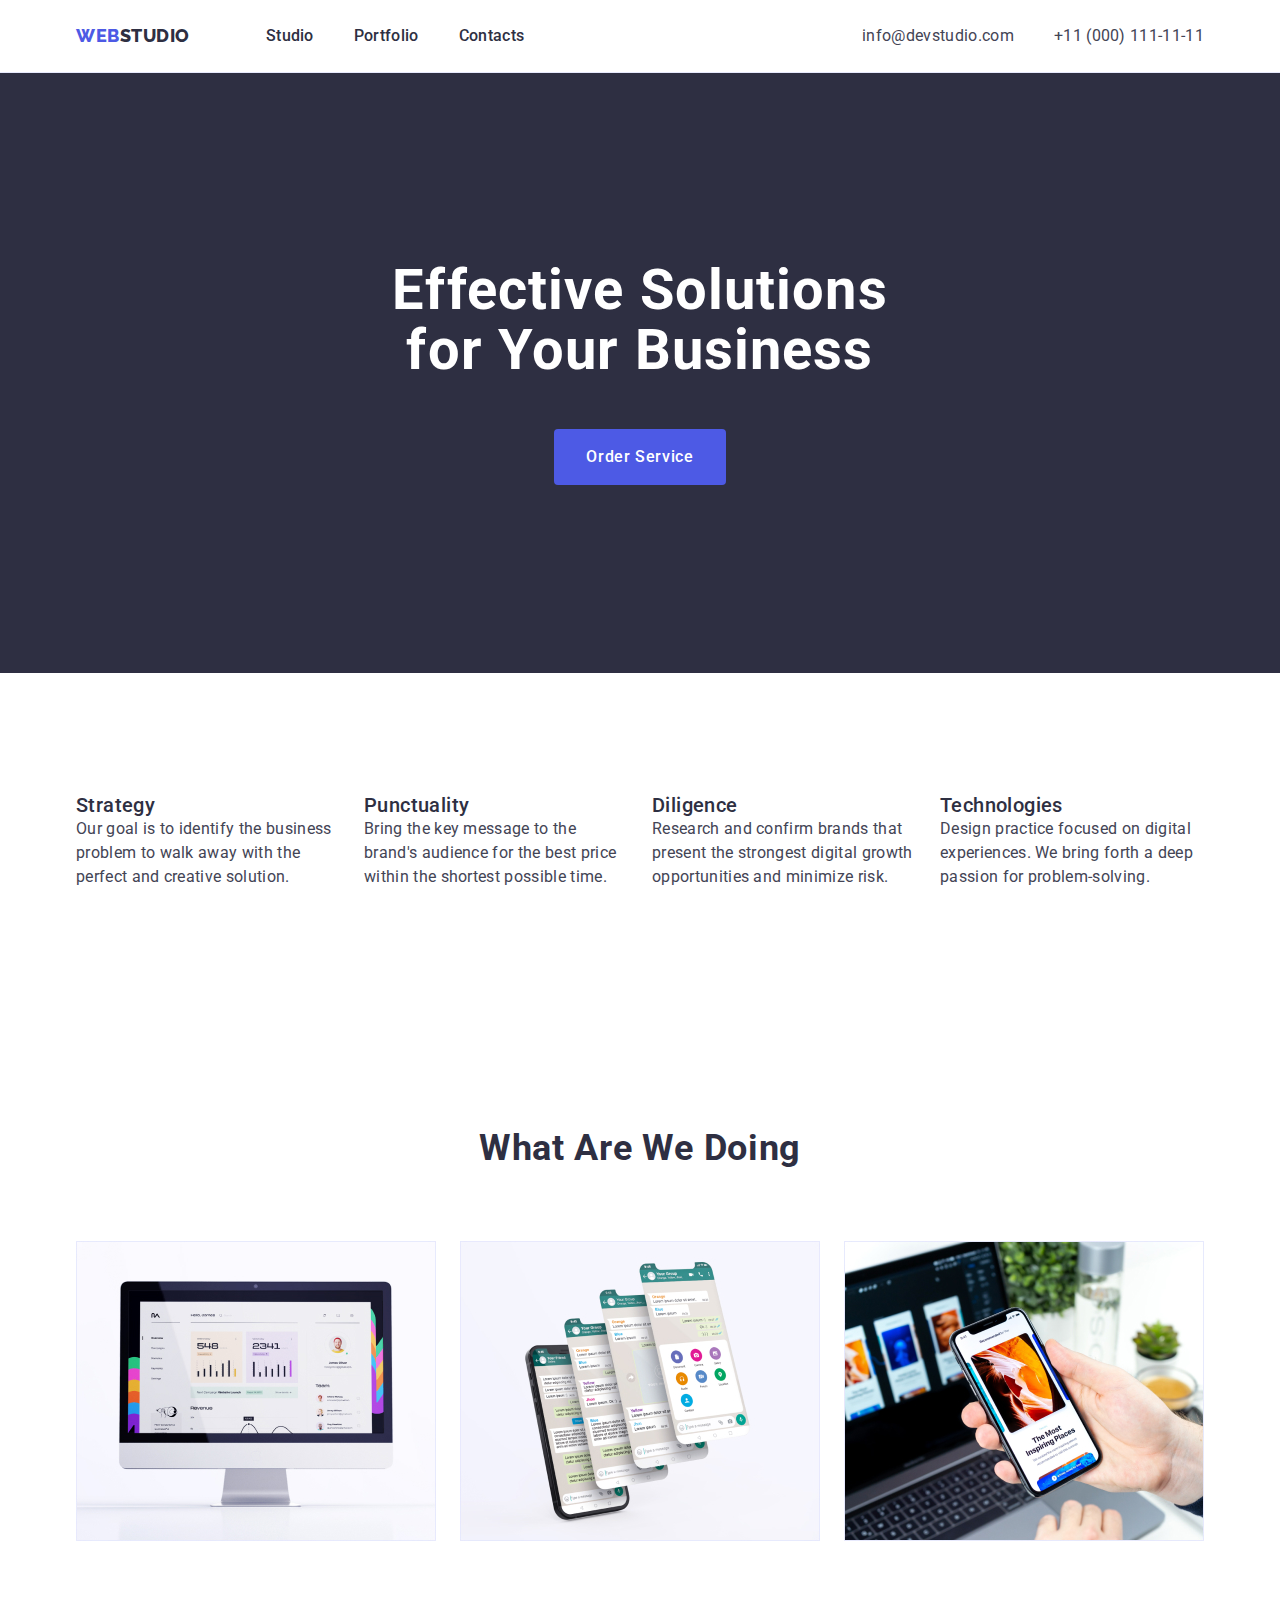
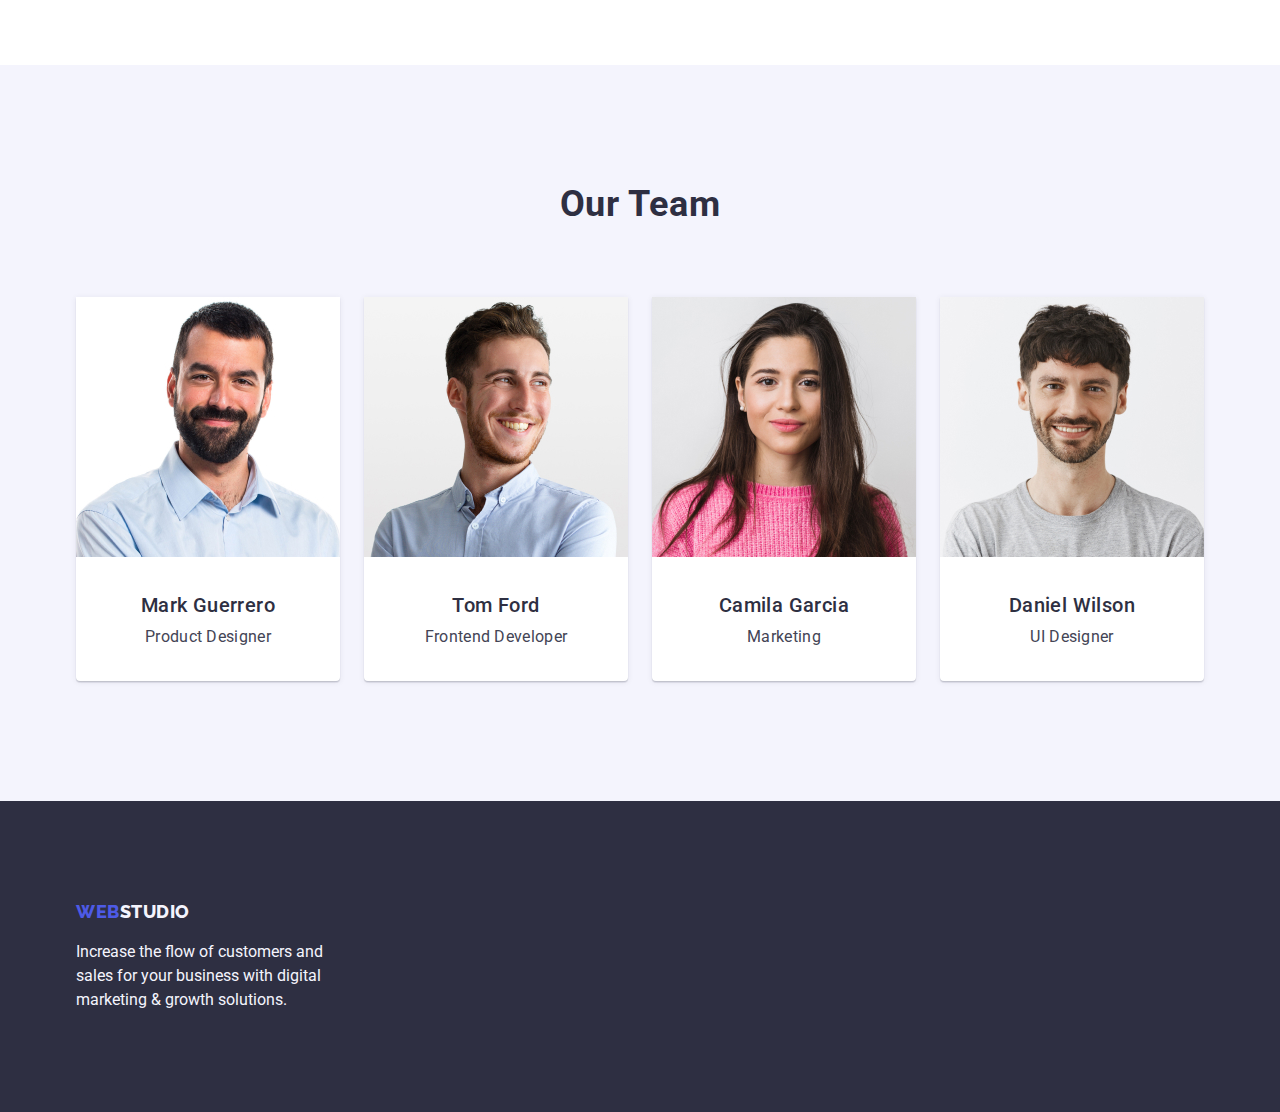
==== commit d0bc4eee: "1" ====
--- a/index.html
+++ b/index.html
@@ -41,14 +41,14 @@
     </header>
 
     <main>
-        <section class="order">
+        <section class="order section">
             <div class="container">
                     <h1 class="order-title">Effective Solutions for Your Business</h1>
                     <button type="button" class="order-btn">Order Service</button>
             </div>
         </section>
 
-        <section class="features">
+        <section class="features section">
             <div class="container">
                 <h2 hidden class="hidden-title">features</h2>
             <ul class="features-list list">
@@ -80,7 +80,7 @@
         </div>
         </section>
 
-        <section class="about">
+        <section class="about section">
             <div class="container">
                 <h2 class="about-title">What are we doing</h2>
             <ul class="about-list list">
@@ -97,7 +97,7 @@
         </div>
         </section>
 
-        <section class="team">
+        <section class="team section">
             <div class="container">
                 <h2 class="team-title">Our Team</h2>
                 <ul class="team-list list">
--- a/css/styles.css
+++ b/css/styles.css
@@ -32,6 +32,11 @@
     margin-right: auto;
 }
 
+.section {
+    padding-top: 120px;
+    padding-bottom: 120px;
+}
+
 ul, li, h3, h2, p{
     margin: 0;
     padding: 0;
@@ -179,8 +184,7 @@
 /* features */
 
 .features {
-    padding-top: 120px;
-    padding-bottom: 120px;
+
 }
 
 .hidden-title {
@@ -218,8 +222,6 @@
 /* about */
 
 .about {
-
-    padding-bottom: 120px;
 }
 
 .about-title {
@@ -251,8 +253,6 @@
 
 .team {
     background-color: var(--color-cloud);
-    padding-bottom: 120px;
-    padding-top: 120px;
 }
 
 .team-title {
@@ -344,8 +344,8 @@
 
 /* portfolio */
 
-.portfolio-box {
-    margin-bottom: 120px;
+.portfolio {
+    padding-bottom: 120px;
 }
 
 .portfolio-list-btn {
@@ -367,6 +367,7 @@
     border-radius: 4px;
     background-color: var(--color-cloud);
     padding: 12px 24px;
+    
 
     font-family: 'Roboto', sans-serif;
     font-weight: 500;
@@ -384,8 +385,7 @@
     color: var(--color-background);
     box-shadow: 0px 3px 1px rgba(0, 0, 0, 0.1), 0px 2px 1px rgba(0, 0, 0, 0.08), 0px 2px 2px rgba(0, 0, 0, 0.12);
     border-radius: 4px;
-    border: none;
-    padding: 12px 24px;
+    border: 1px solid var(--color-background-btn);
 }
 
 .portfolio-list {
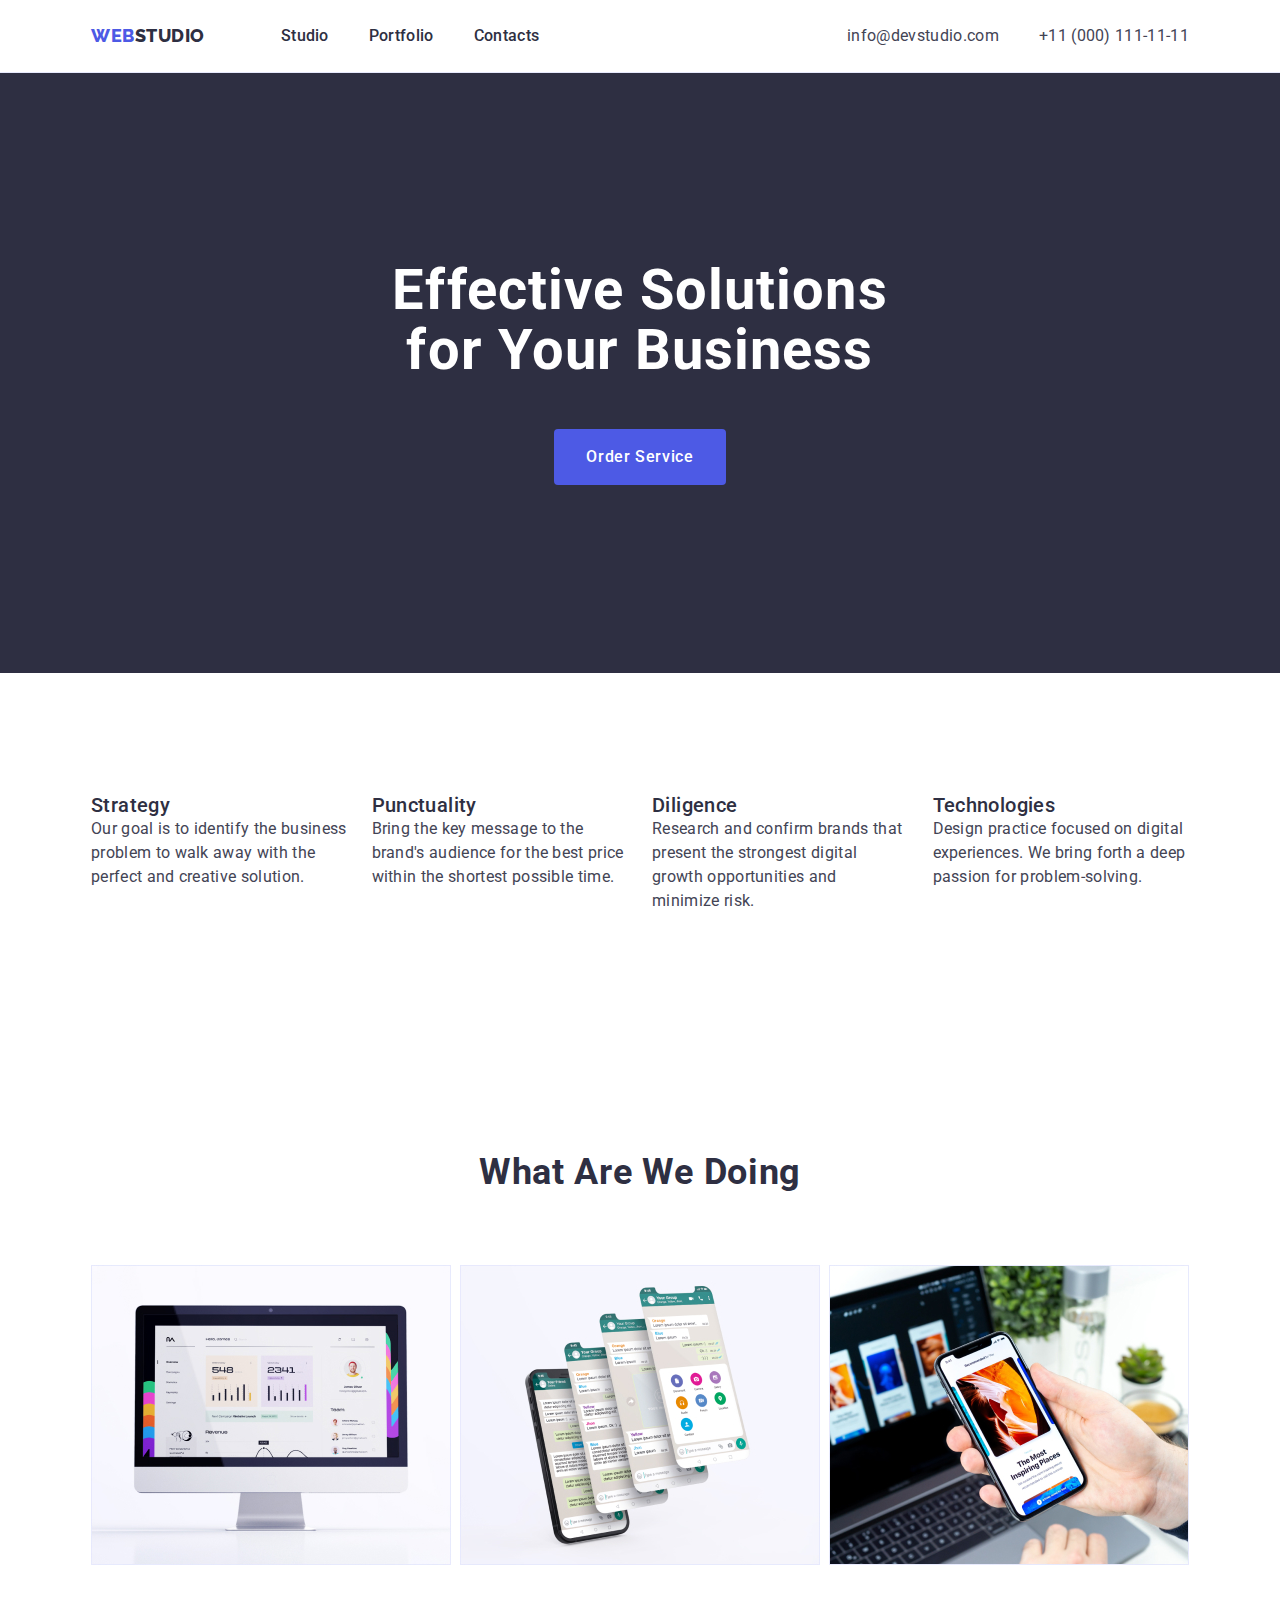
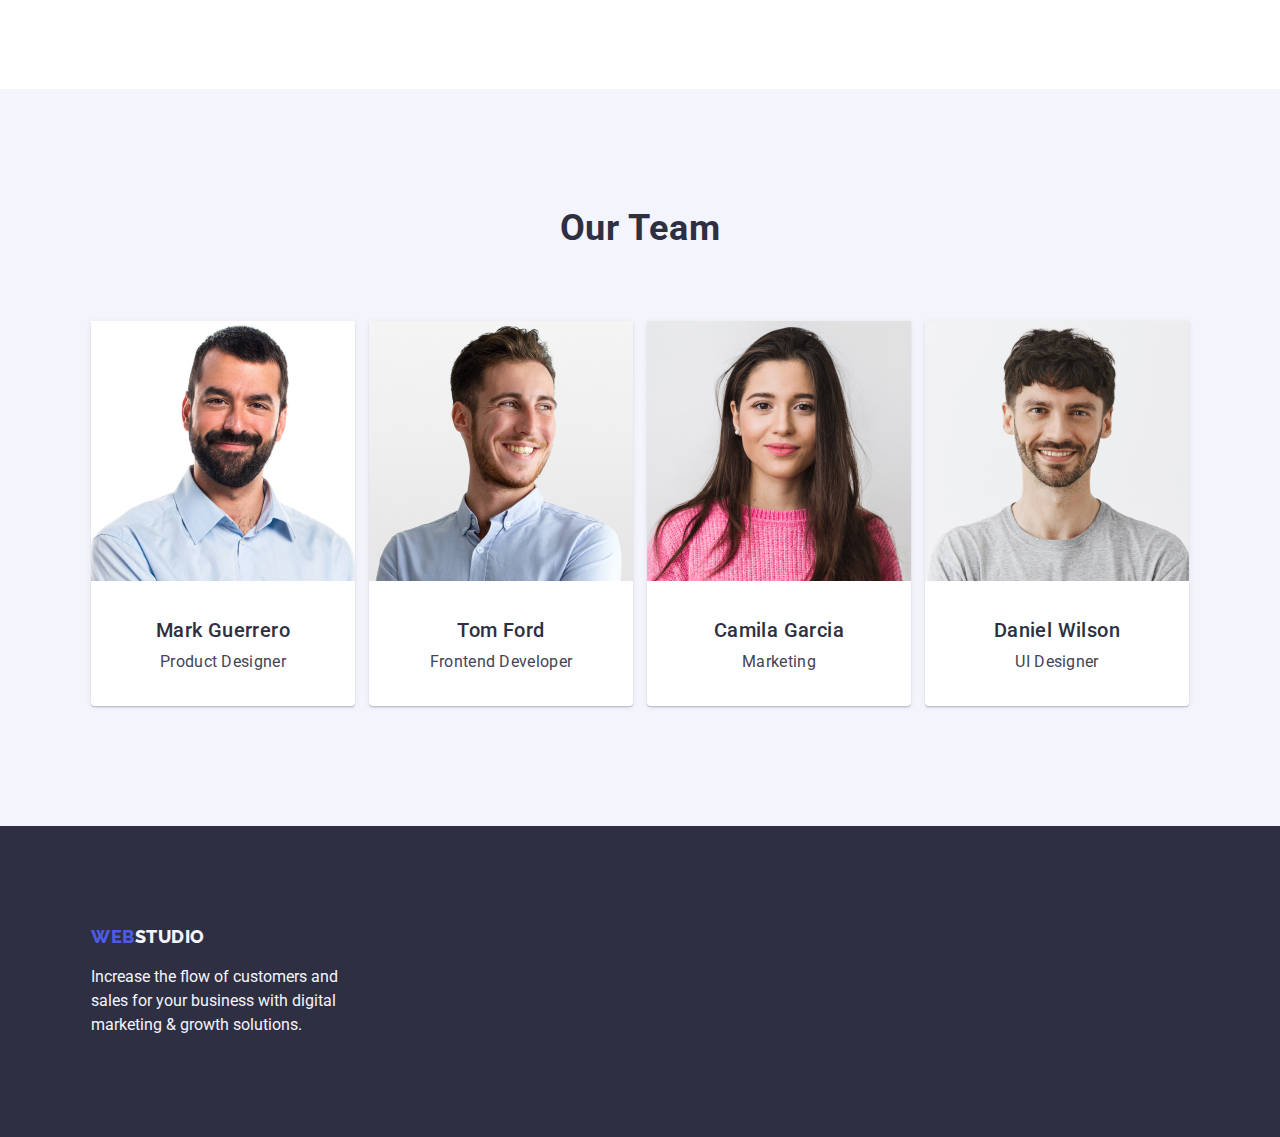
==== commit 20f94aea: "1" ====
--- a/index.html
+++ b/index.html
@@ -4,6 +4,7 @@
         <meta charset="UTF-8">
         <meta http-equiv="X-UA-Compatible" content="IE=edge">
         <meta name="viewport" content="width=device-width, initial-scale=1.0">
+        <link rel="stylesheet" href="https://cdnjs.cloudflare.com/ajax/libs/modern-normalize/1.0.0/modern-normalize.min.css"/>
         <link rel="stylesheet" href="./css/styles.css">
         <title>Web Studio</title>
         <link rel="preconnect" href="https://fonts.googleapis.com" />
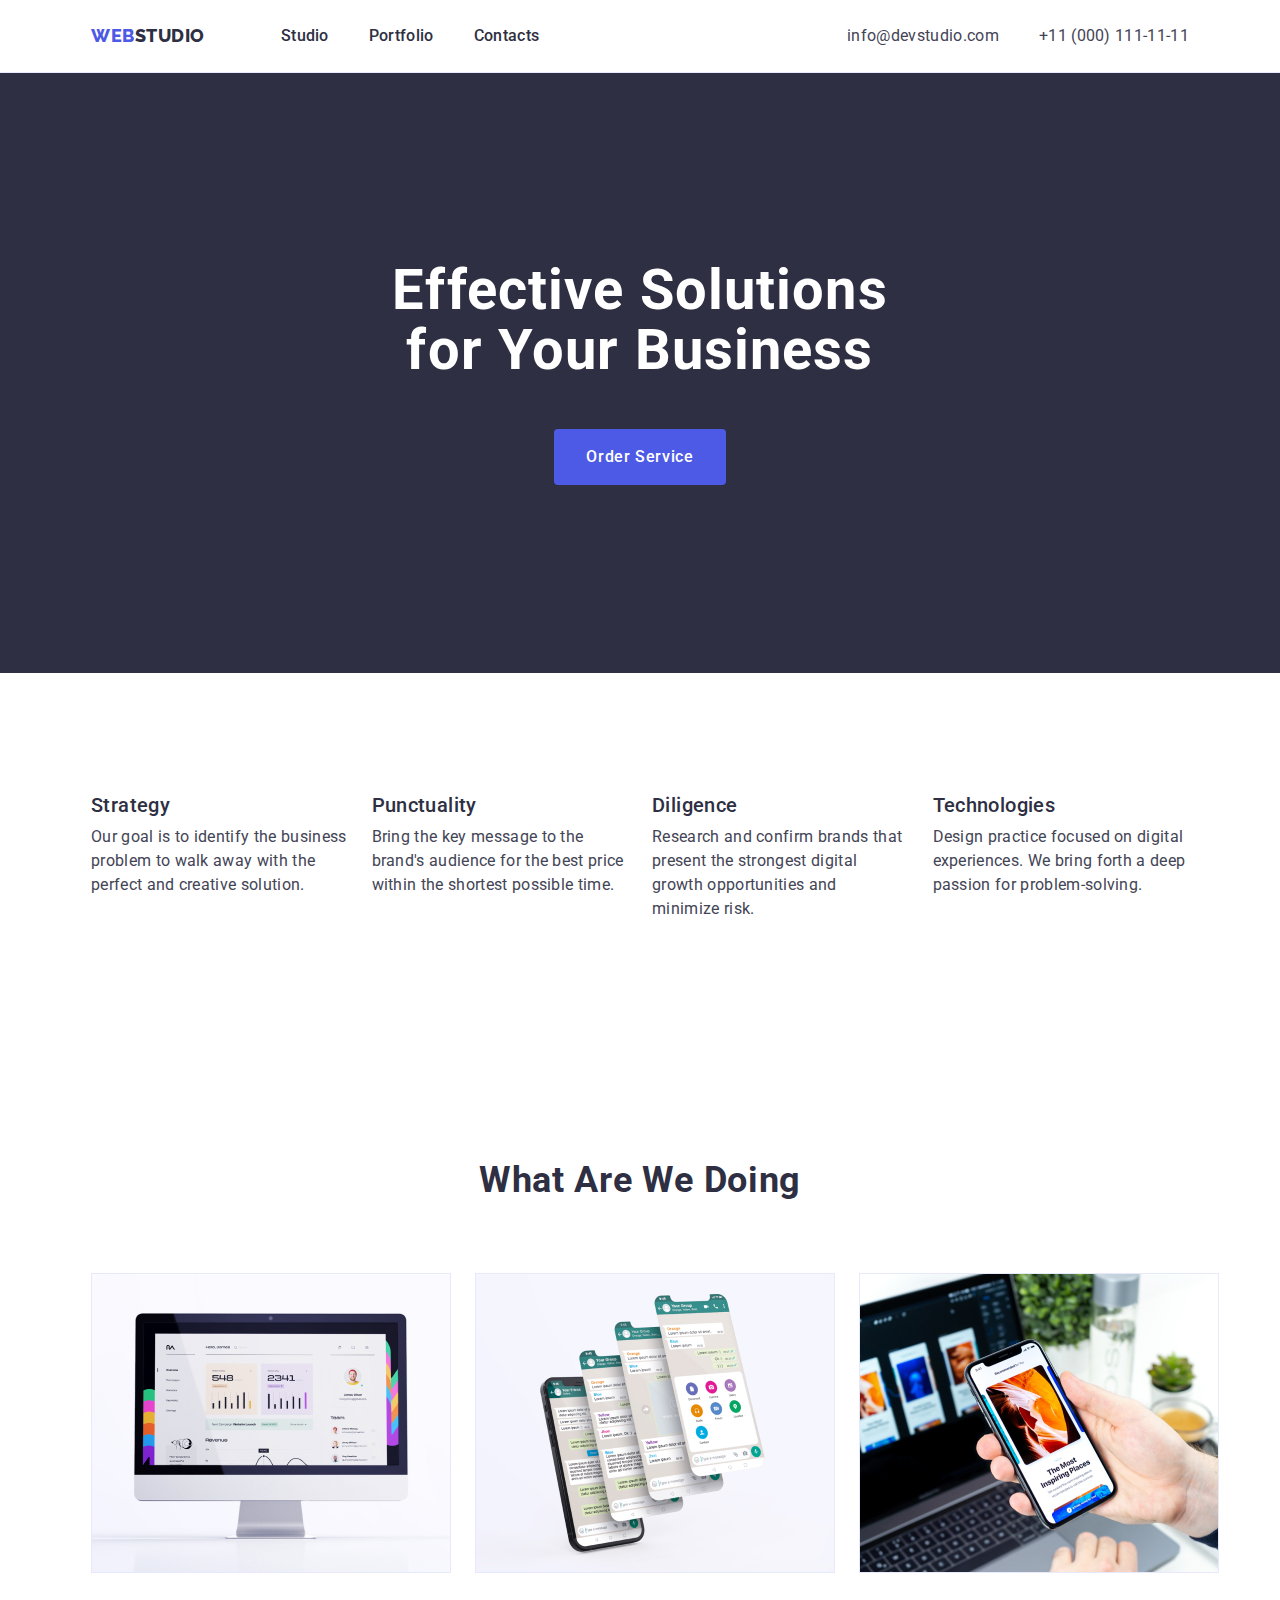
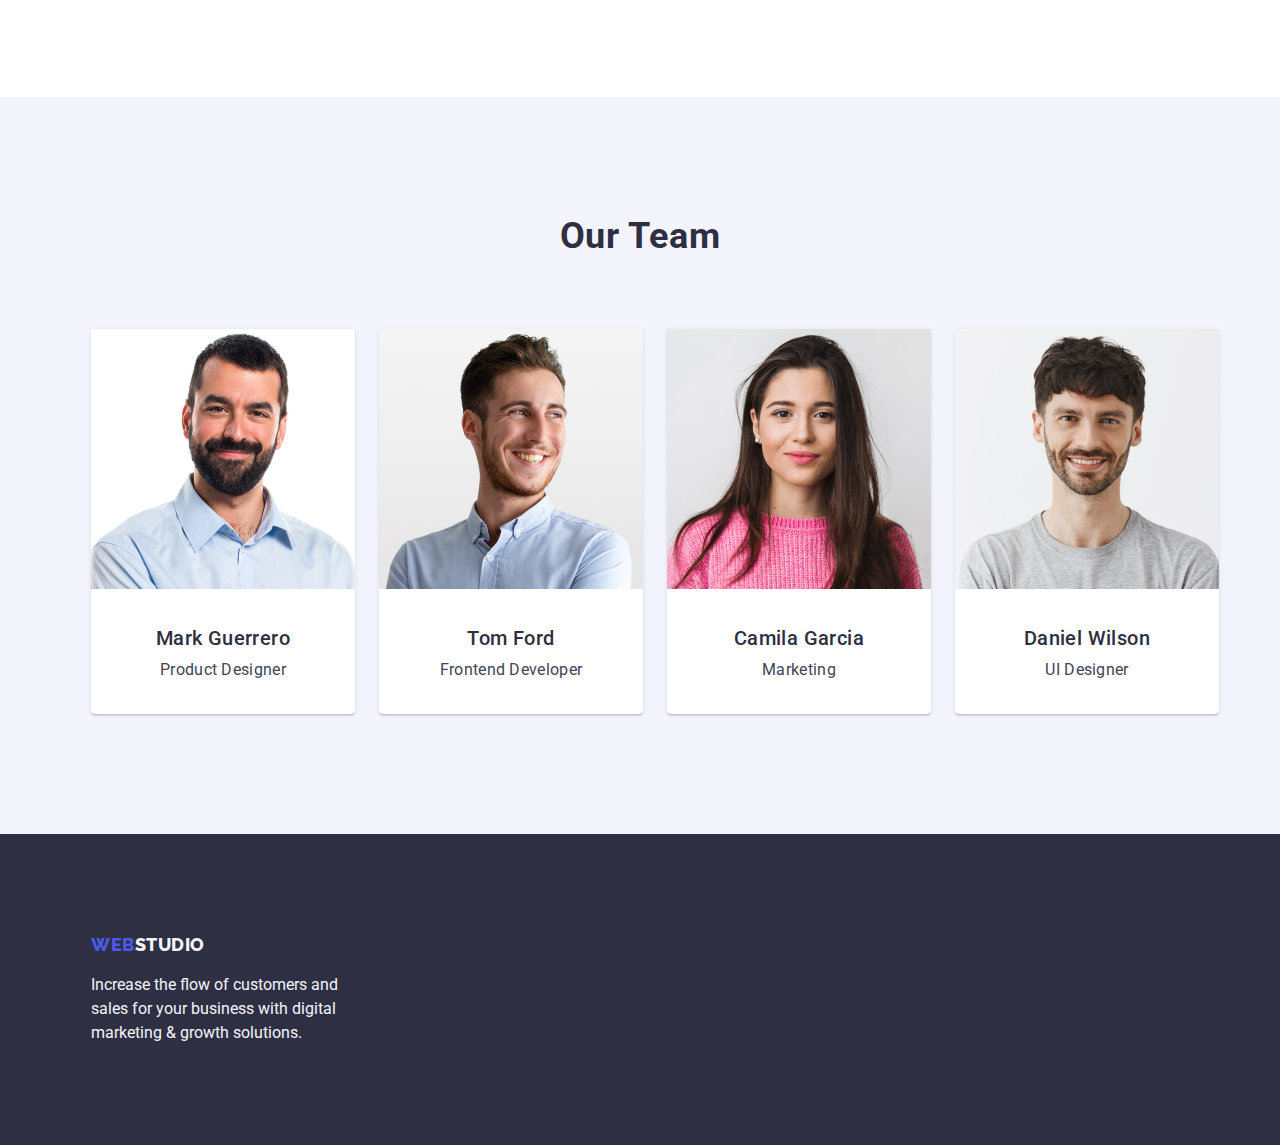
==== commit 0e06a219: "1" ====
--- a/index.html
+++ b/index.html
@@ -85,13 +85,13 @@
             <div class="container">
                 <h2 class="about-title">What are we doing</h2>
             <ul class="about-list list">
-            <li>
+            <li class="about-item">
                 <img src="./images/img-pc.jpg" alt="photo1" width="360" height="300" class="about-img">
             </li>
-            <li>
+            <li class="about-item">
                 <img src="./images/img-phone.jpg" alt="photo2" width="360" height="300" class="about-img">
             </li>
-            <li>
+            <li class="about-item">
                 <img src="./images/img-phone2.jpg" alt="photo3" width="360" height="300" class="about-img">
             </li>
         </ul>
--- a/css/styles.css
+++ b/css/styles.css
@@ -184,8 +184,8 @@
 /* features */
 
 .features {
-
-}
+    
+}   
 
 .hidden-title {
 }
@@ -195,6 +195,7 @@
 }
 
 .features-item {
+    
 }
 
 .features-item:not(:last-child) {
@@ -202,15 +203,20 @@
 }
 
 .features-subtitle {
+    padding-bottom: 8px;
+
+    font-family: 'Roboto';
+    font-style: normal;
     font-weight: 500;
     font-size: 20px;
     line-height: 1.2;
     letter-spacing: 0.02em;
-    color:  var(--color-background-main);
+    color: var(--color-background-main);
 }
 
 .features-item-text {
     max-width: 264px;
+
     font-size: 16px;
     line-height: 1.5;
     letter-spacing: 0.02em;
@@ -235,7 +241,6 @@
 
 .about-list {
     display: flex;
-    justify-content: space-between;
     margin: 0 auto;
     margin-top: 72px;
 }
@@ -243,7 +248,11 @@
 .about-img {
 }
 
-.about-img:not(:last-child) {
+.about-item {
+
+}
+
+.about-item:not(:last-child) {
     margin-right: 24px;
 }
 
@@ -267,13 +276,16 @@
 
 .team-list {
     display: flex;
-    justify-content: space-between;
 }
 
 .team-list-item {
     background-color: var(--color-background);
     box-shadow: 0px 1px 6px rgba(46, 47, 66, 0.08), 0px 1px 1px rgba(46, 47, 66, 0.16), 0px 2px 1px rgba(46, 47, 66, 0.08);
 border-radius: 0px 0px 4px 4px;
+}
+
+.team-list-item:not(:last-child) {
+    margin-right: 24px;
 }
 
 .team-name {
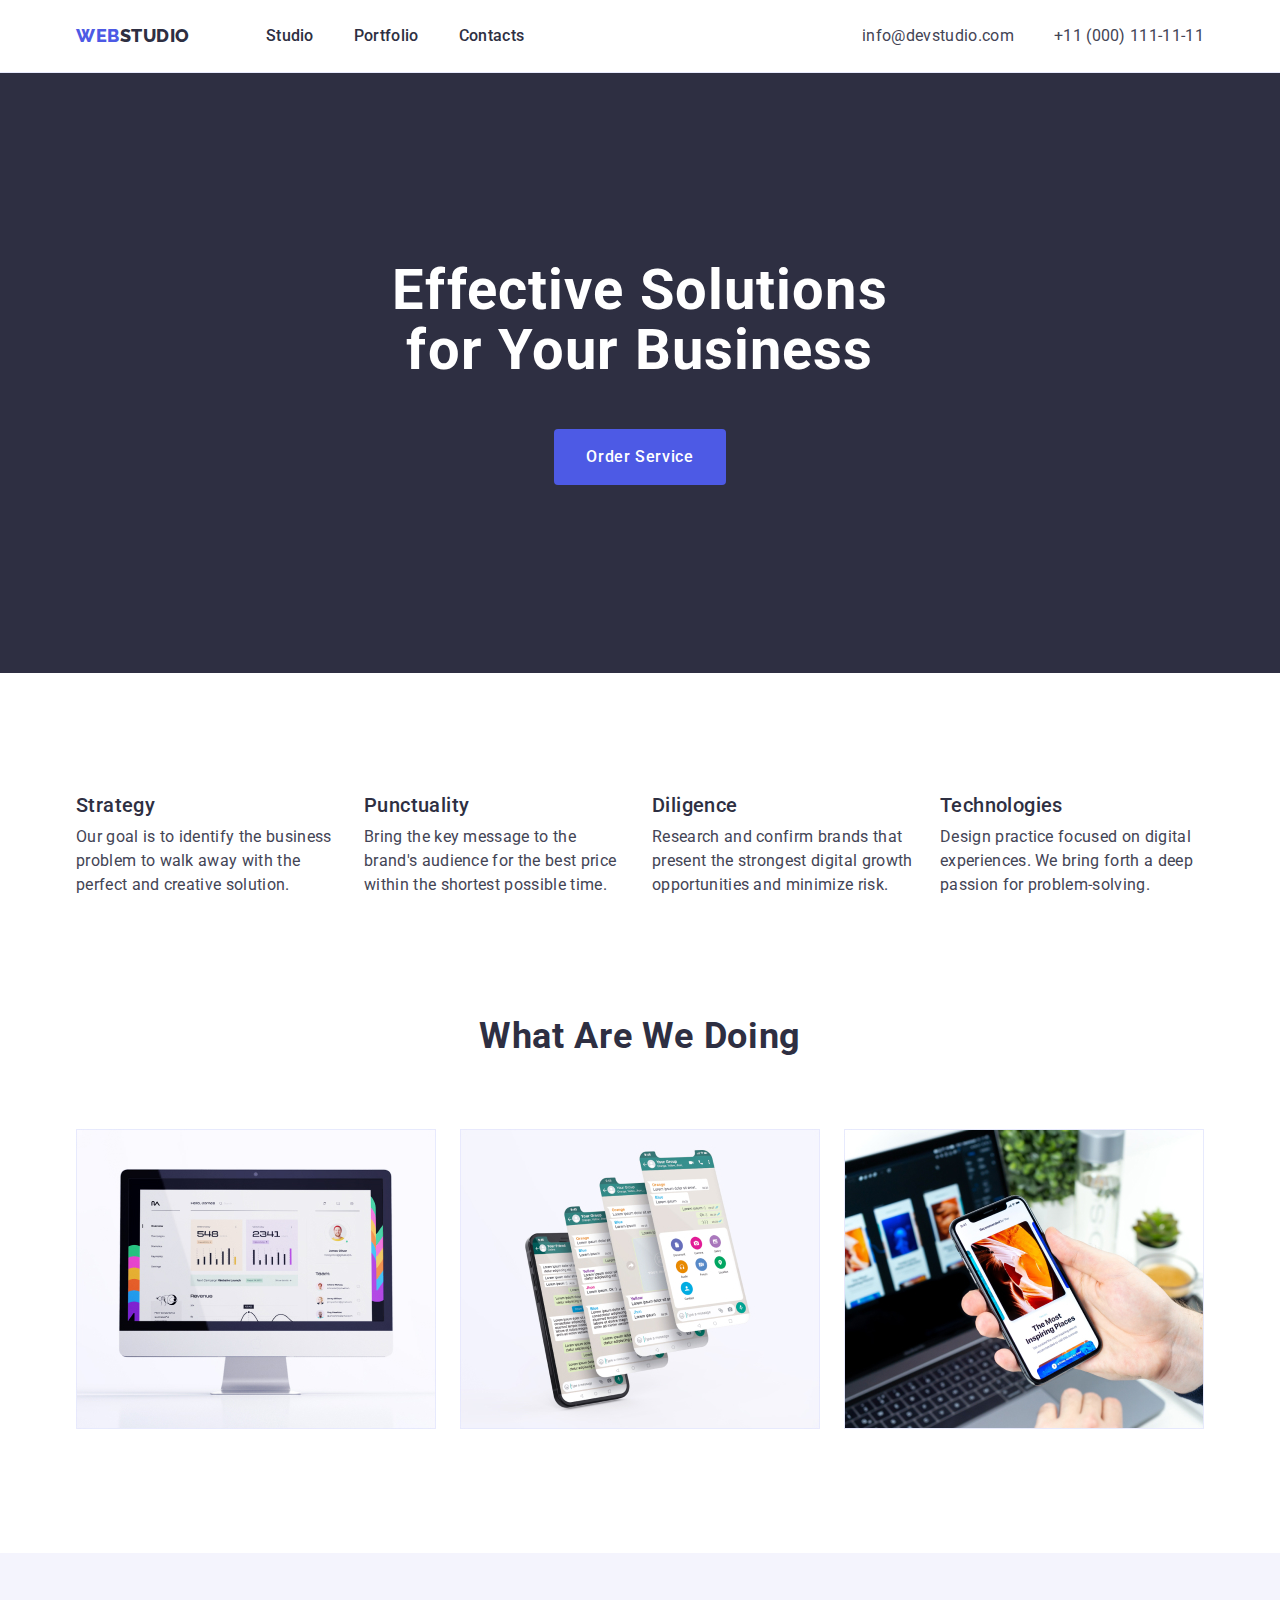
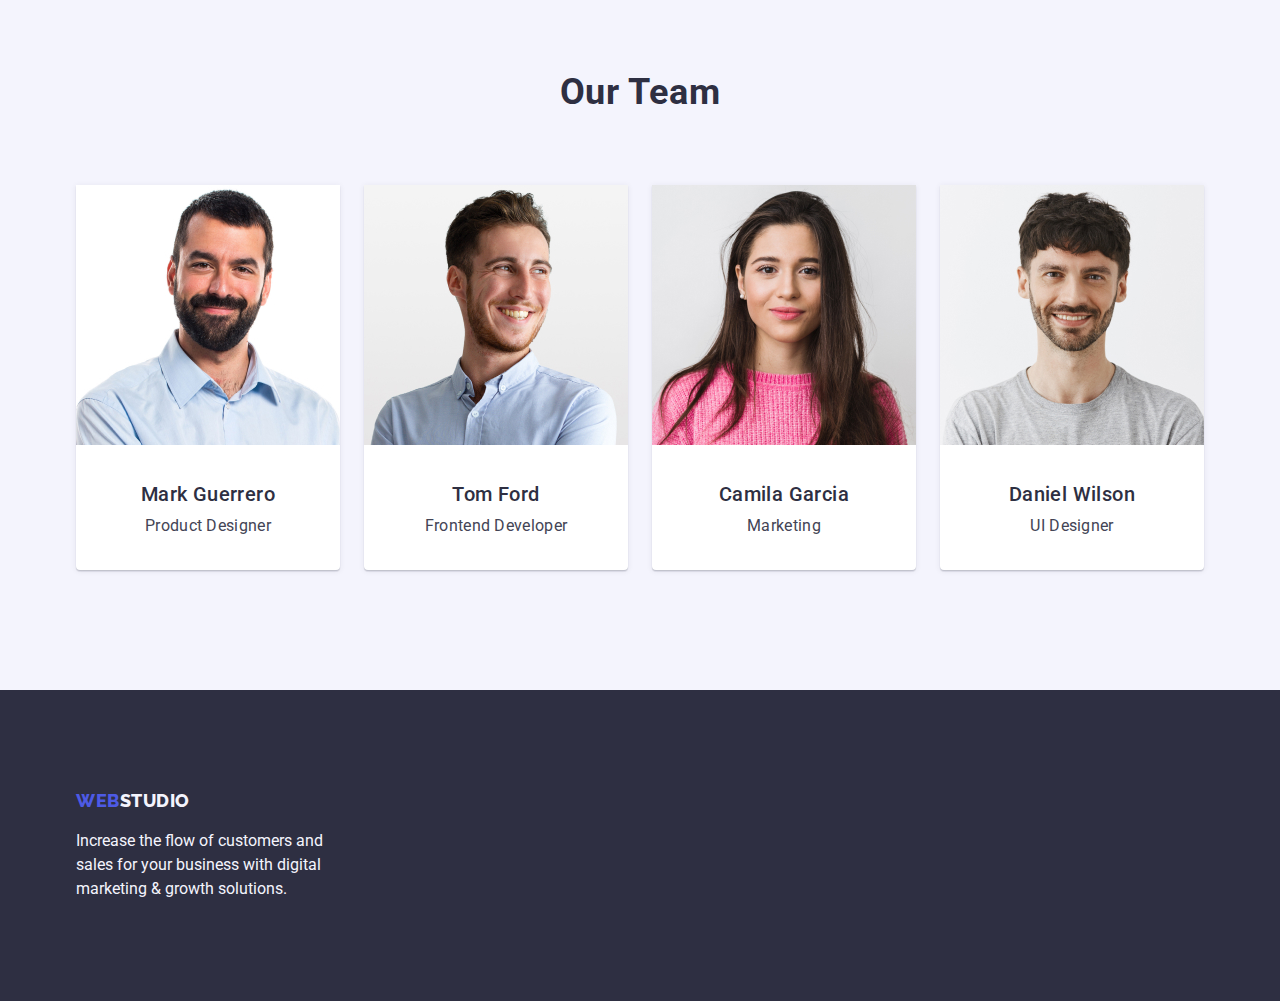
==== commit f5cc1ee9: "1" ====
--- a/index.html
+++ b/index.html
@@ -81,7 +81,7 @@
         </div>
         </section>
 
-        <section class="about section">
+        <section class="about">
             <div class="container">
                 <h2 class="about-title">What are we doing</h2>
             <ul class="about-list list">
--- a/css/styles.css
+++ b/css/styles.css
@@ -25,7 +25,7 @@
 }
 
 .container {
-    max-width: 1128px;
+    max-width: 1158px;
     padding-left: 15px;
     padding-right: 15px;
     margin-left: auto;
@@ -192,18 +192,19 @@
 
 .features-list {
     display: flex;
+    justify-content: space-between;
 }
 
 .features-item {
+    max-width: 264px;
+}
+
+.features-item:not(:last-child) {
     
 }
 
-.features-item:not(:last-child) {
-    margin-right: 24px;
-}
-
 .features-subtitle {
-    padding-bottom: 8px;
+    margin-bottom: 8px;
 
     font-family: 'Roboto';
     font-style: normal;
@@ -215,7 +216,7 @@
 }
 
 .features-item-text {
-    max-width: 264px;
+    max-height: 72px;
 
     font-size: 16px;
     line-height: 1.5;
@@ -228,6 +229,7 @@
 /* about */
 
 .about {
+    padding-bottom: 120px;
 }
 
 .about-title {
@@ -241,7 +243,6 @@
 
 .about-list {
     display: flex;
-    margin: 0 auto;
     margin-top: 72px;
 }
 
@@ -271,7 +272,7 @@
     letter-spacing: 0.02em;
     text-transform: capitalize;
     color: var(--color-background-main);
-    padding-bottom: 72px;
+    margin-bottom: 72px;
 }
 
 .team-list {
@@ -296,7 +297,7 @@
     color: var(--color-background-main);
 
     text-align: center;
-    padding-bottom: 8px;
+    margin-bottom: 8px;
 }
 
 .team-list-cover {
@@ -320,11 +321,11 @@
 
 .footer {
     background-color: var(--color-background-main);
-}
-
-.footer-wrapper {
     padding-top: 100px;
     padding-bottom: 100px;
+}
+
+.footer-wrapper {
     width: 264px;
 }
 
@@ -348,7 +349,7 @@
 
 .footer-text {
     line-height: 1.5;
-    padding-top: 18px;
+    margin-top: 18px;
     color: var(--color-cloud);
 }
 
@@ -357,13 +358,13 @@
 /* portfolio */
 
 .portfolio {
+    padding-top: 96px;
     padding-bottom: 120px;
 }
 
 .portfolio-list-btn {
     display: flex;
     justify-content: center;
-    margin-top: 96px;
 }
 
 .portfolio-item-btn {
@@ -401,17 +402,29 @@
 }
 
 .portfolio-list {
-    display: flex;
+    margin-top: 72px;
     flex-wrap: wrap;
-    margin-top: 72px;
+    display: flex;
 }
 
 .portfolio-item {
-    width: 360px;
     margin-bottom: 48px;
     margin-right: 24px;
 }
 
+
+.portfolio-item:nth-child(7) {
+    margin-bottom: 0;
+}
+
+.portfolio-item:nth-child(8) {
+    margin-bottom: 0;
+}
+
+.portfolio-item:nth-child(9) {
+    margin-bottom: 0;
+}
+
 .portfolio-item:nth-child(3) {
     margin-right: 0;
 }
@@ -431,16 +444,10 @@
     letter-spacing: 0.02em;
     color: var(--color-background-main);
 
-    margin: 0 auto;
-    padding-top: 24px;
-    padding-bottom: 8px;
-    padding-left: 16px;
+    margin-bottom: 8px;
 }
 
 .portfolio-text {
-    margin: 0 auto;
-    padding-bottom: 32px;
-    padding-left: 16px;
 
     font-size: 16px;
     line-height: 1.5;
@@ -450,7 +457,6 @@
 
 
 .portfolio-link {
-
 }
 
 .portfolio-item-text {
@@ -462,4 +468,9 @@
 .portfolio-img-list {
     display: block;
 }
+
+.portfolio-item-text {
+    padding-top: 32px;
+    padding-bottom: 32px;
+}
 /* portfolio */